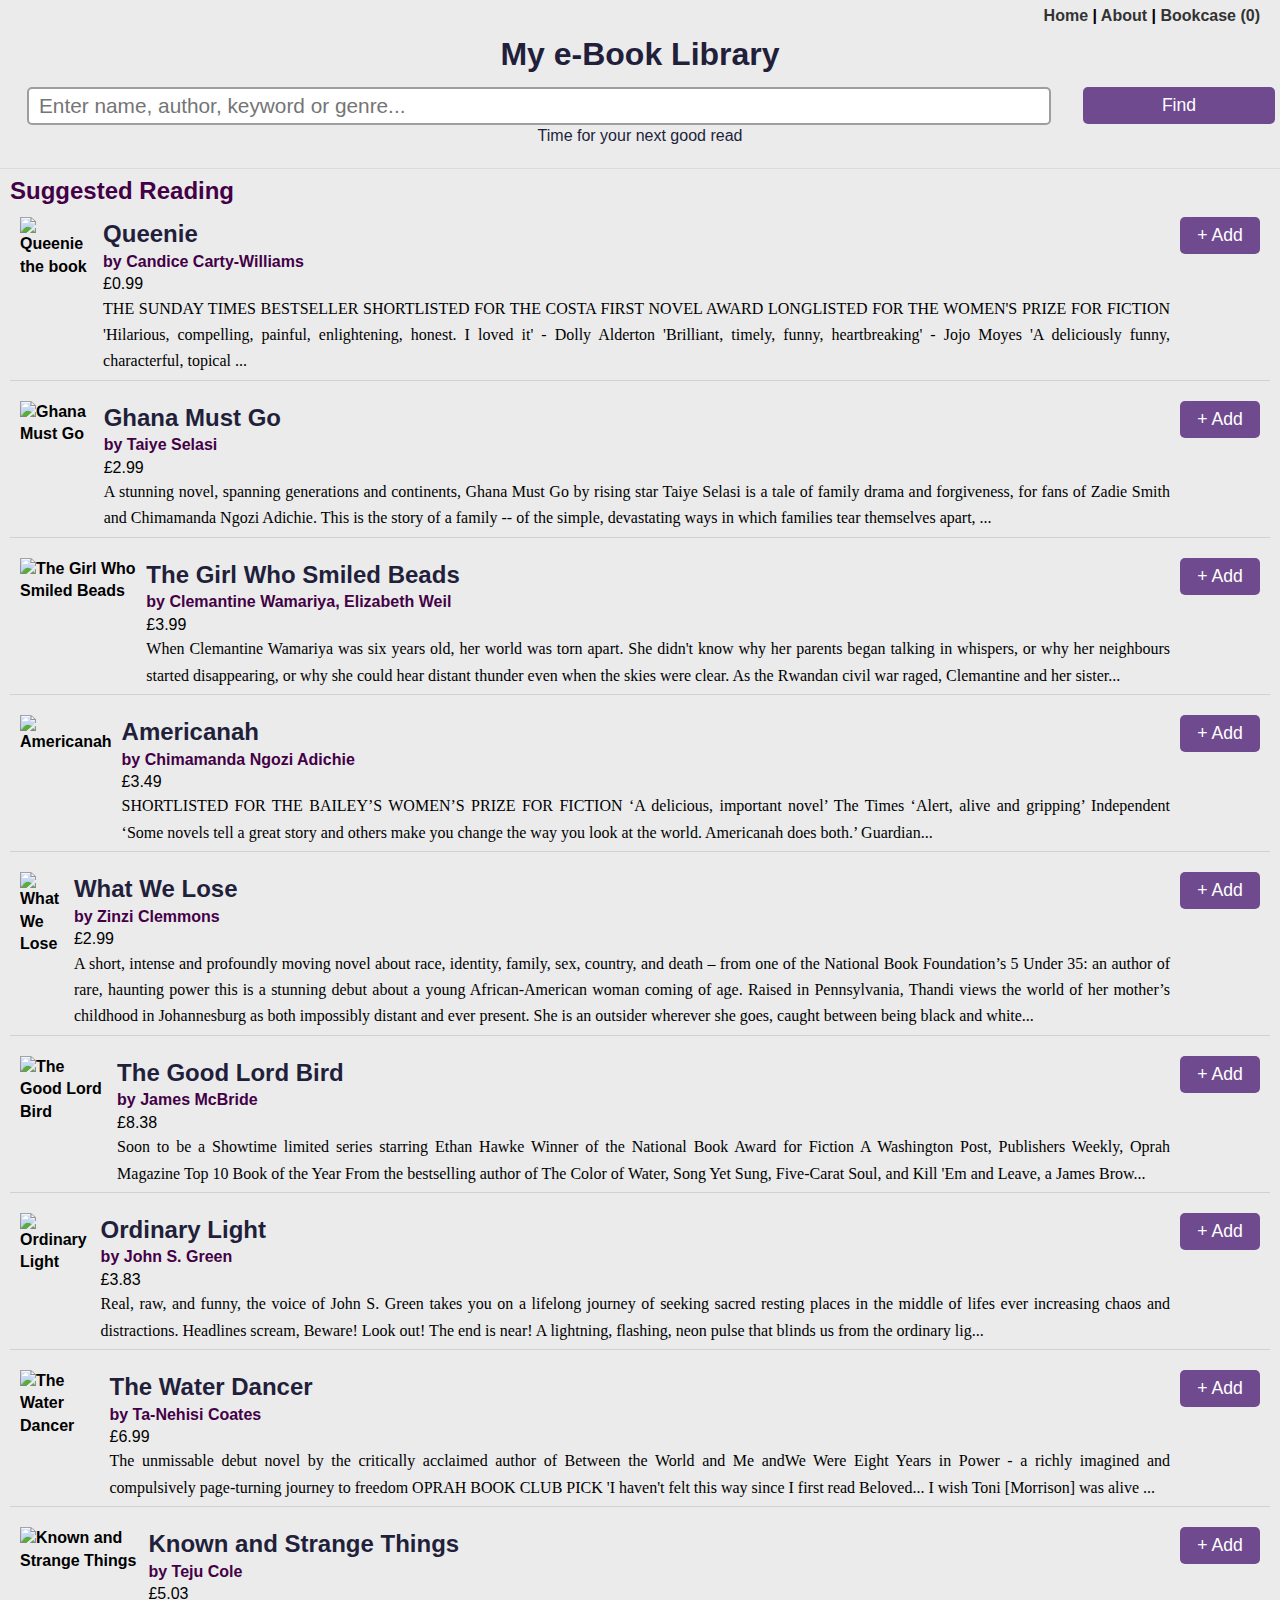
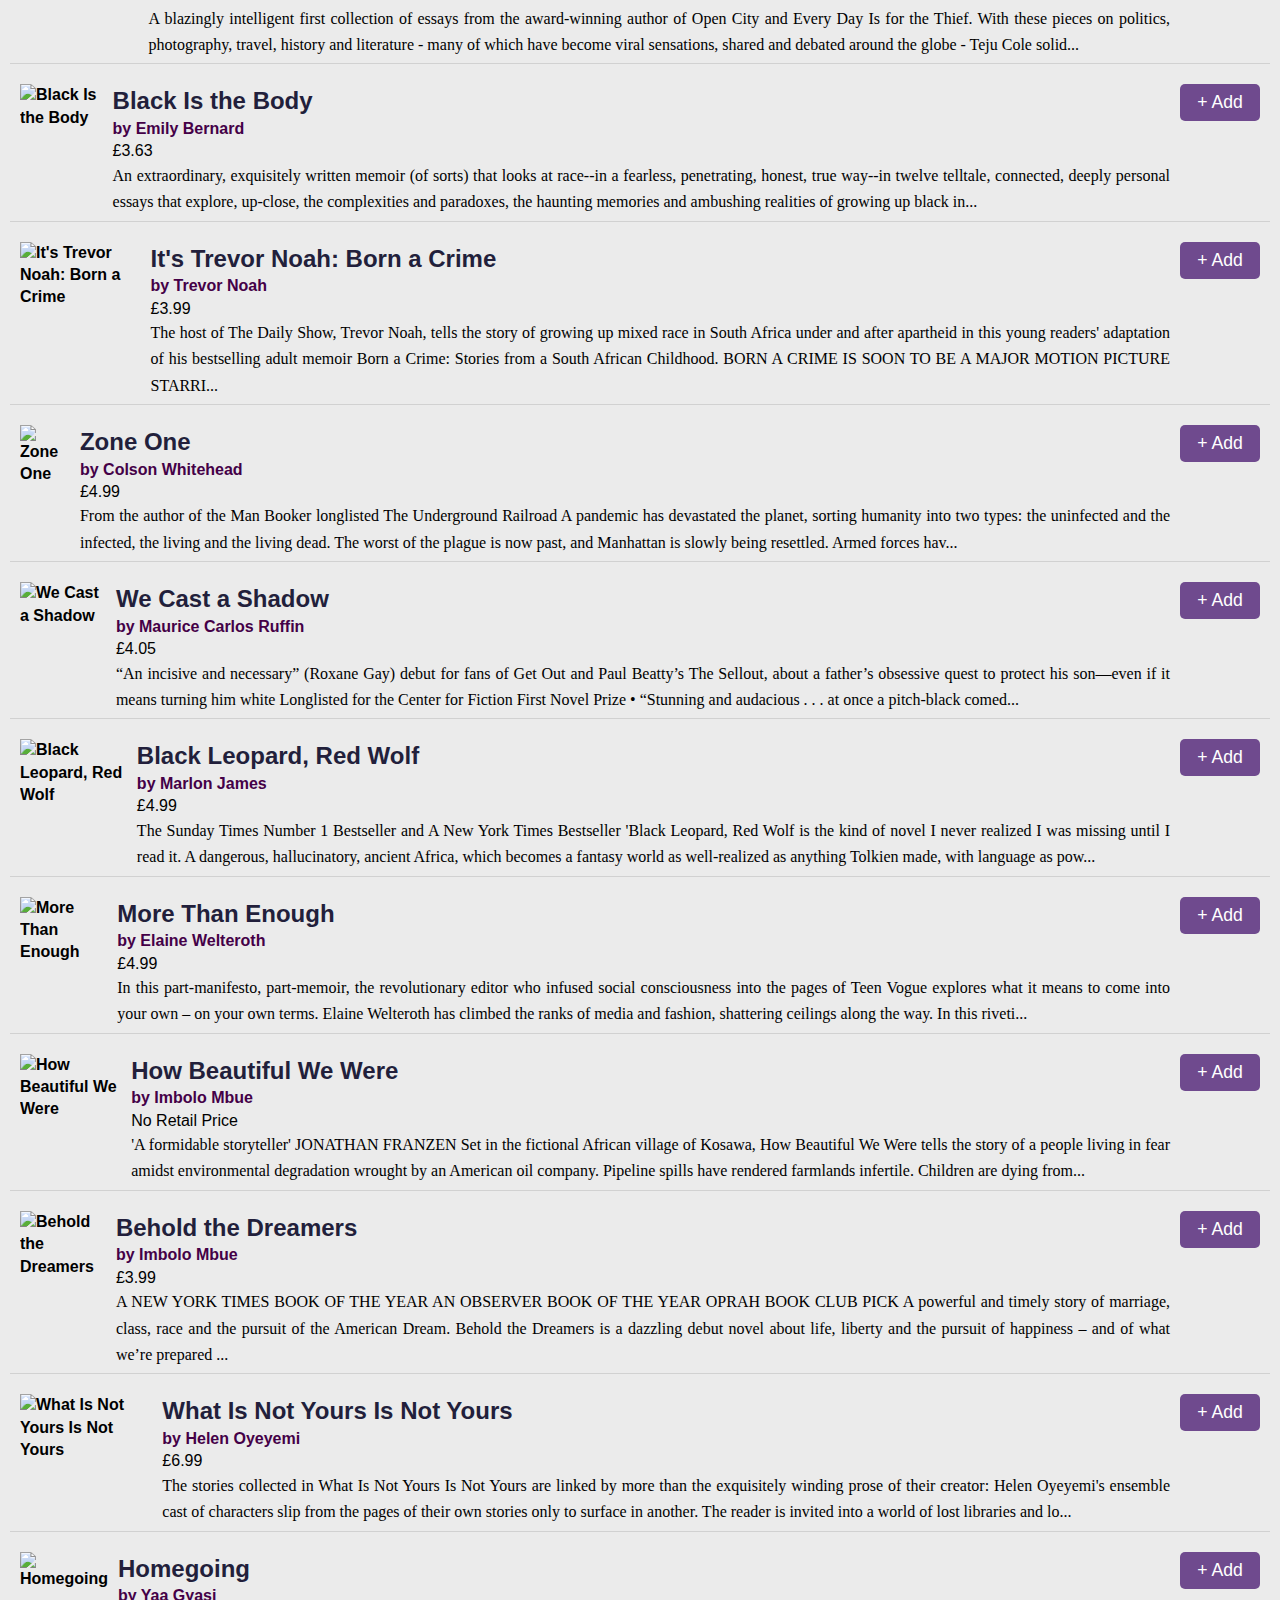
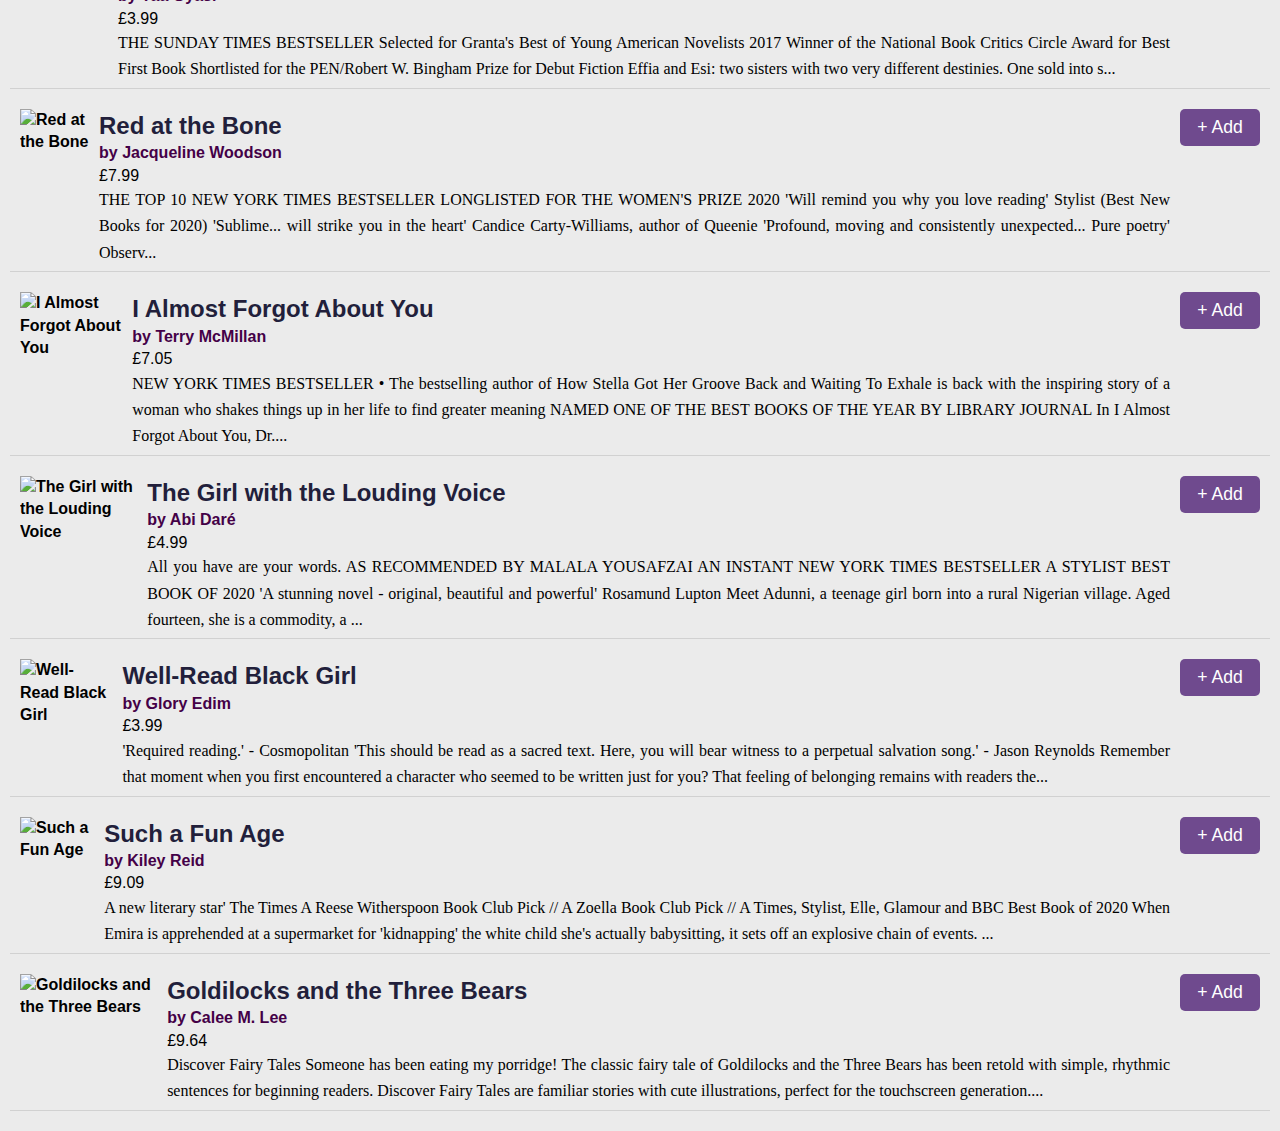
==== index.html @ ba3871fd "bookshop site project" ====
<!DOCTYPE html>
<html lang="en">

<head>
    <meta charset="utf-8">
    <link href="favicon.png" rel="icon">
    <link rel="stylesheet" href="style.css">
    <meta name="viewport" content="width=device-width, initial-scale=1">
    <meta name="theme-color" content="#221f3b">
    <meta name="description" content="My e-Book Library">
    <title>My Library 0 Read</title>
</head>

<body>
    <main id="root">
    <section class="container">
            <header class="header">
                <nav class="breadcrumb">
                    <a href="/">Home</a> |
                    <a href="/about">About</a> |
                    <a class="bookLink" href="/bookcase">Bookcase (0)</a>
                </nav>
                <h1>My e-Book Library</h1>
            </header>

            <header class="searchBar">
                <form>
                    <input type="text" placeholder="Enter name, author, keyword or genre..." name="search" value="">
                    <input type="submit" value="Find">
                    <br>
                    <label>Time for your next good read</label>
                </form>
            </header>

            <section class="list">
                <div>
                    <h2>Suggested Reading</h2>
                    <div class="book"><img
                            src="http://books.google.com/books/content?id=NhBmDwAAQBAJ&amp;printsec=frontcover&amp;img=1&amp;zoom=1&amp;edge=curl&amp;source=gbs_api"
                            alt="Queenie the book">
                        <article>
                            <h2 title="Queenie">Queenie</h2>
                            <p class="author">by Candice Carty-Williams</p>
                            <p class="price">£0.99</p>
                            <summary class="description">THE SUNDAY TIMES BESTSELLER SHORTLISTED FOR THE COSTA FIRST NOVEL
                                AWARD LONGLISTED FOR THE WOMEN'S PRIZE FOR FICTION 'Hilarious, compelling, painful,
                                enlightening, honest. I loved it' - Dolly Alderton 'Brilliant, timely, funny,
                                heartbreaking' - Jojo Moyes 'A deliciously funny, characterful, topical ...
                            </summary>
                        </article>
                        <div>
                          <button class="addbtn">+ Add</button>
                        </div>
                    </div>

                    <div class="book"><img
                            src="http://books.google.com/books/content?id=9j4JGEkCA5cC&amp;printsec=frontcover&amp;img=1&amp;zoom=1&amp;edge=curl&amp;source=gbs_api"
                            alt="Ghana Must Go">
                        <div>
                            <h2 title="Ghana Must Go">Ghana Must Go</h2>
                            <p class="author">by Taiye Selasi</p>
                            <p class="price">£2.99</p>
                            <summary class="description">A stunning novel, spanning generations and continents, Ghana Must Go
                                by rising star Taiye Selasi is a tale of family drama and forgiveness, for fans of Zadie
                                Smith and Chimamanda Ngozi Adichie. This is the story of a family -- of the simple,
                                devastating ways in which families tear themselves apart, ...</summary>
                        </div>
                        <div><button class="addbtn">+ Add</button></div>
                    </div>
                    <div class="book"><img
                            src="http://books.google.com/books/content?id=djc_DwAAQBAJ&amp;printsec=frontcover&amp;img=1&amp;zoom=1&amp;edge=curl&amp;source=gbs_api"
                            alt="The Girl Who Smiled Beads">
                        <div>
                            <h2 title="The Girl Who Smiled Beads">The Girl Who Smiled Beads</h2>
                            <p class="author">by Clemantine Wamariya, Elizabeth Weil</p>
                            <p class="price">£3.99</p>
                            <summary class="description">When Clemantine Wamariya was six years old, her world was torn apart.
                                She didn't know why her parents began talking in whispers, or why her neighbours started
                                disappearing, or why she could hear distant thunder even when the skies were clear. As
                                the Rwandan civil war raged, Clemantine and her sister...</summary>
                        </div>
                        <div><button class="addbtn">+ Add</button></div>
                    </div>
                    <div class="book"><img
                            src="http://books.google.com/books/content?id=QXHwNEB2CkYC&amp;printsec=frontcover&amp;img=1&amp;zoom=1&amp;edge=curl&amp;source=gbs_api"
                            alt="Americanah">
                        <div>
                            <h2 title="Americanah">Americanah</h2>
                            <p class="author">by Chimamanda Ngozi Adichie</p>
                            <p class="price">£3.49</p>
                            <summary class="description">SHORTLISTED FOR THE BAILEY’S WOMEN’S PRIZE FOR FICTION ‘A delicious,
                                important novel’ The Times ‘Alert, alive and gripping’ Independent ‘Some novels tell a
                                great story and others make you change the way you look at the world. Americanah does
                                both.’ Guardian...</summary>
                        </div>
                        <div><button class="addbtn">+ Add</button></div>
                    </div>
                    <div class="book"><img
                            src="http://books.google.com/books/content?id=NWrpDQAAQBAJ&amp;printsec=frontcover&amp;img=1&amp;zoom=1&amp;edge=curl&amp;source=gbs_api"
                            alt="What We Lose">
                        <div>
                            <h2 title="What We Lose">What We Lose</h2>
                            <p class="author">by Zinzi Clemmons</p>
                            <p class="price">£2.99</p>
                            <summary class="description">A short, intense and profoundly moving novel about race,
                                identity, family, sex, country, and death – from one of the National Book Foundation’s 5 Under 35: an author of 
                                rare, haunting power this is a stunning debut about a young African-American woman coming of age. Raised in 
                                Pennsylvania, Thandi views the world of her mother’s childhood in Johannesburg as both impossibly distant 
                                and ever present. She is an outsider wherever she goes, caught between being black and white...</summary>
                        </div>
                        <div><button class="addbtn">+ Add</button></div>
                    </div>
                    <div class="book"><img
                            src="http://books.google.com/books/content?id=BnudfIm9NMUC&amp;printsec=frontcover&amp;img=1&amp;zoom=1&amp;edge=curl&amp;source=gbs_api"
                            alt="The Good Lord Bird">
                        <div>
                            <h2 title="The Good Lord Bird">The Good Lord Bird</h2>
                            <p class="author">by James McBride</p>
                            <p class="price">£8.38</p>
                            <summary class="description">Soon to be a Showtime limited series starring Ethan Hawke Winner of
                                the National Book Award for Fiction A Washington Post, Publishers Weekly, Oprah Magazine
                                Top 10 Book of the Year From the bestselling author of The Color of Water, Song Yet
                                Sung, Five-Carat Soul, and Kill 'Em and Leave, a James Brow...</summary>
                        </div>
                        <div><button class="addbtn">+ Add</button></div>
                    </div>
                    <div class="book"><img
                            src="http://books.google.com/books/content?id=xeHGDgAAQBAJ&amp;printsec=frontcover&amp;img=1&amp;zoom=1&amp;edge=curl&amp;source=gbs_api"
                            alt="Ordinary Light">
                        <div>
                            <h2 title="Ordinary Light">Ordinary Light</h2>
                            <p class="author">by John S. Green</p>
                            <p class="price">£3.83</p>
                            <summary class="description">Real, raw, and funny, the voice of John S. Green takes you on a
                                lifelong journey of seeking sacred resting places in the middle of lifes ever increasing
                                chaos and distractions. Headlines scream, Beware! Look out! The end is near! A
                                lightning, flashing, neon pulse that blinds us from the ordinary lig...</summary>
                        </div>
                        <div><button class="addbtn">+ Add</button></div>
                    </div>
                    <div class="book"><img
                            src="http://books.google.com/books/content?id=f2KMDwAAQBAJ&amp;printsec=frontcover&amp;img=1&amp;zoom=1&amp;edge=curl&amp;source=gbs_api"
                            alt="The Water Dancer">
                        <div>
                            <h2 title="The Water Dancer">The Water Dancer</h2>
                            <p class="author">by Ta-Nehisi Coates</p>
                            <p class="price">£6.99</p>
                            <summary class="description">The unmissable debut novel by the critically acclaimed author of
                                Between the World and Me andWe Were Eight Years in Power - a richly imagined and
                                compulsively page-turning journey to freedom OPRAH BOOK CLUB PICK 'I haven't felt this
                                way since I first read Beloved... I wish Toni [Morrison] was alive ...</summary>
                        </div>
                        <div><button class="addbtn">+ Add</button></div>
                    </div>
                    <div class="book"><img
                            src="http://books.google.com/books/content?id=tiSPDAAAQBAJ&amp;printsec=frontcover&amp;img=1&amp;zoom=1&amp;edge=curl&amp;source=gbs_api"
                            alt="Known and Strange Things">
                        <div>
                            <h2 title="Known and Strange Things">Known and Strange Things</h2>
                            <p class="author">by Teju Cole</p>
                            <p class="price">£5.03</p>
                            <summary class="description">A blazingly intelligent first collection of essays from the
                                award-winning author of Open City and Every Day Is for the Thief. With these pieces on
                                politics, photography, travel, history and literature - many of which have become viral
                                sensations, shared and debated around the globe - Teju Cole solid...</summary>
                        </div>
                        <div><button class="addbtn">+ Add</button></div>
                    </div>
                    <div class="book"><img
                            src="http://books.google.com/books/content?id=OqJaDwAAQBAJ&amp;printsec=frontcover&amp;img=1&amp;zoom=1&amp;edge=curl&amp;source=gbs_api"
                            alt="Black Is the Body">
                        <div>
                            <h2 title="Black Is the Body">Black Is the Body</h2>
                            <p class="author">by Emily Bernard</p>
                            <p class="price">£3.63</p>
                            <summary class="description">An extraordinary, exquisitely written memoir (of sorts) that looks at
                                race--in a fearless, penetrating, honest, true way--in twelve telltale, connected,
                                deeply personal essays that explore, up-close, the complexities and paradoxes, the
                                haunting memories and ambushing realities of growing up black in...</summary>
                        </div>
                        <div><button class="addbtn">+ Add</button></div>
                    </div>
                    <div class="book"><img
                            src="http://books.google.com/books/content?id=Kv16DwAAQBAJ&amp;printsec=frontcover&amp;img=1&amp;zoom=1&amp;edge=curl&amp;source=gbs_api"
                            alt="It's Trevor Noah: Born a Crime">
                        <div>
                            <h2 title="It's Trevor Noah: Born a Crime">It's Trevor Noah: Born a Crime</h2>
                            <p class="author">by Trevor Noah</p>
                            <p class="price">£3.99</p>
                            <summary class="description">The host of The Daily Show, Trevor Noah, tells the story of growing
                                up mixed race in South Africa under and after apartheid in this young readers'
                                adaptation of his bestselling adult memoir Born a Crime: Stories from a South African
                                Childhood. BORN A CRIME IS SOON TO BE A MAJOR MOTION PICTURE STARRI...</summary>
                        </div>
                        <div><button class="addbtn">+ Add</button></div>
                    </div>
                    <div class="book"><img
                            src="http://books.google.com/books/content?id=udzdZ7oHIdgC&amp;printsec=frontcover&amp;img=1&amp;zoom=1&amp;edge=curl&amp;source=gbs_api"
                            alt="Zone One">
                        <div>
                            <h2 title="Zone One">Zone One</h2>
                            <p class="author">by Colson Whitehead</p>
                            <p class="price">£4.99</p>
                            <summary class="description">From the author of the Man Booker longlisted The Underground Railroad
                                A pandemic has devastated the planet, sorting humanity into two types: the uninfected
                                and the infected, the living and the living dead. The worst of the plague is now past,
                                and Manhattan is slowly being resettled. Armed forces hav...</summary>
                        </div>
                        <div><button class="addbtn">+ Add</button></div>
                    </div>
                    <div class="book"><img
                            src="http://books.google.com/books/content?id=CZJbDwAAQBAJ&amp;printsec=frontcover&amp;img=1&amp;zoom=1&amp;edge=curl&amp;source=gbs_api"
                            alt="We Cast a Shadow">
                        <div>
                            <h2 title="We Cast a Shadow">We Cast a Shadow</h2>
                            <p class="author">by Maurice Carlos Ruffin</p>
                            <p class="price">£4.05</p>
                            <summary class="description">“An incisive and necessary” (Roxane Gay) debut for fans of Get Out
                                and Paul Beatty’s The Sellout, about a father’s obsessive quest to protect his son—even
                                if it means turning him white Longlisted for the Center for Fiction First Novel Prize •
                                “Stunning and audacious . . . at once a pitch-black comed...</summary>
                        </div>
                        <div><button class="addbtn">+ Add</button></div>
                    </div>
                    <div class="book"><img
                            src="http://books.google.com/books/content?id=ExJdDwAAQBAJ&amp;printsec=frontcover&amp;img=1&amp;zoom=1&amp;edge=curl&amp;source=gbs_api"
                            alt="Black Leopard, Red Wolf">
                        <div>
                            <h2 title="Black Leopard, Red Wolf">Black Leopard, Red Wolf</h2>
                            <p class="author">by Marlon James</p>
                            <p class="price">£4.99</p>
                            <summary class="description">The Sunday Times Number 1 Bestseller and A New York Times Bestseller
                                'Black Leopard, Red Wolf is the kind of novel I never realized I was missing until I
                                read it. A dangerous, hallucinatory, ancient Africa, which becomes a fantasy world as
                                well-realized as anything Tolkien made, with language as pow...</summary>
                        </div>
                        <div><button class="addbtn">+ Add</button></div>
                    </div>
                    <div class="book"><img
                            src="http://books.google.com/books/content?id=vE6MDwAAQBAJ&amp;printsec=frontcover&amp;img=1&amp;zoom=1&amp;edge=curl&amp;source=gbs_api"
                            alt="More Than Enough">
                        <div>
                            <h2 title="More Than Enough">More Than Enough</h2>
                            <p class="author">by Elaine Welteroth</p>
                            <p class="price">£4.99</p>
                            <summary class="description">In this part-manifesto, part-memoir, the revolutionary editor who
                                infused social consciousness into the pages of Teen Vogue explores what it means to come
                                into your own – on your own terms. Elaine Welteroth has climbed the ranks of media and
                                fashion, shattering ceilings along the way. In this riveti...</summary>
                        </div>
                        <div><button class="addbtn">+ Add</button></div>
                    </div>
                    <div class="book"><img
                            src="http://books.google.com/books/content?id=GNjBDwAAQBAJ&amp;printsec=frontcover&amp;img=1&amp;zoom=1&amp;source=gbs_api"
                            alt="How Beautiful We Were">
                        <div>
                            <h2 title="How Beautiful We Were">How Beautiful We Were</h2>
                            <p class="author">by Imbolo Mbue</p>
                            <p class="price">No Retail Price</p>
                            <summary class="description">'A formidable storyteller' JONATHAN FRANZEN Set in the fictional
                                African village of Kosawa, How Beautiful We Were tells the story of a people living in
                                fear amidst environmental degradation wrought by an American oil company. Pipeline
                                spills have rendered farmlands infertile. Children are dying from...</summary>
                        </div>
                        <div><button class="addbtn">+ Add</button></div>
                    </div>
                    <div class="book"><img
                            src="http://books.google.com/books/content?id=R16QCgAAQBAJ&amp;printsec=frontcover&amp;img=1&amp;zoom=1&amp;edge=curl&amp;source=gbs_api"
                            alt="Behold the Dreamers">
                        <div>
                            <h2 title="Behold the Dreamers">Behold the Dreamers</h2>
                            <p class="author">by Imbolo Mbue</p>
                            <p class="price">£3.99</p>
                            <summary class="description">A NEW YORK TIMES BOOK OF THE YEAR AN OBSERVER BOOK OF THE YEAR OPRAH
                                BOOK CLUB PICK A powerful and timely story of marriage, class, race and the pursuit of
                                the American Dream. Behold the Dreamers is a dazzling debut novel about life, liberty
                                and the pursuit of happiness – and of what we’re prepared ...</summary>
                        </div>
                        <div><button class="addbtn">+ Add</button></div>
                    </div>
                    <div class="book"><img
                            src="http://books.google.com/books/content?id=ELG6CgAAQBAJ&amp;printsec=frontcover&amp;img=1&amp;zoom=1&amp;edge=curl&amp;source=gbs_api"
                            alt="What Is Not Yours Is Not Yours">
                        <div>
                            <h2 title="What Is Not Yours Is Not Yours">What Is Not Yours Is Not Yours</h2>
                            <p class="author">by Helen Oyeyemi</p>
                            <p class="price">£6.99</p>
                            <summary class="description">The stories collected in What Is Not Yours Is Not Yours are linked by
                                more than the exquisitely winding prose of their creator: Helen Oyeyemi's ensemble cast
                                of characters slip from the pages of their own stories only to surface in another. The
                                reader is invited into a world of lost libraries and lo...</summary>
                        </div>
                        <div><button class="addbtn">+ Add</button></div>
                    </div>
                    <div class="book"><img
                            src="http://books.google.com/books/content?id=L7c4CwAAQBAJ&amp;printsec=frontcover&amp;img=1&amp;zoom=1&amp;edge=curl&amp;source=gbs_api"
                            alt="Homegoing">
                        <div>
                            <h2 title="Homegoing">Homegoing</h2>
                            <p class="author">by Yaa Gyasi</p>
                            <p class="price">£3.99</p>
                            <summary class="description">THE SUNDAY TIMES BESTSELLER Selected for Granta's Best of Young
                                American Novelists 2017 Winner of the National Book Critics Circle Award for Best First
                                Book Shortlisted for the PEN/Robert W. Bingham Prize for Debut Fiction Effia and Esi:
                                two sisters with two very different destinies. One sold into s...</summary>
                        </div>
                        <div><button class="addbtn">+ Add</button></div>
                    </div>
                    <div class="book"><img
                            src="http://books.google.com/books/content?id=GLisDwAAQBAJ&amp;printsec=frontcover&amp;img=1&amp;zoom=1&amp;edge=curl&amp;source=gbs_api"
                            alt="Red at the Bone">
                        <div>
                            <h2 title="Red at the Bone">Red at the Bone</h2>
                            <p class="author">by Jacqueline Woodson</p>
                            <p class="price">£7.99</p>
                            <summary class="description">THE TOP 10 NEW YORK TIMES BESTSELLER LONGLISTED FOR THE WOMEN'S PRIZE
                                2020 'Will remind you why you love reading' Stylist (Best New Books for 2020)
                                'Sublime... will strike you in the heart' Candice Carty-Williams, author of Queenie
                                'Profound, moving and consistently unexpected... Pure poetry' Observ...</summary>
                        </div>
                        <div><button class="addbtn">+ Add</button></div>
                    </div>
                    <div class="book"><img
                            src="http://books.google.com/books/content?id=O9yKCgAAQBAJ&amp;printsec=frontcover&amp;img=1&amp;zoom=1&amp;edge=curl&amp;source=gbs_api"
                            alt="I Almost Forgot About You">
                        <div>
                            <h2 title="I Almost Forgot About You">I Almost Forgot About You</h2>
                            <p class="author">by Terry McMillan</p>
                            <p class="price">£7.05</p>
                            <summary class="description">NEW YORK TIMES BESTSELLER • The bestselling author of How Stella Got
                                Her Groove Back and Waiting To Exhale is back with the inspiring story of a woman who
                                shakes things up in her life to find greater meaning NAMED ONE OF THE BEST BOOKS OF THE
                                YEAR BY LIBRARY JOURNAL In I Almost Forgot About You, Dr....</summary>
                        </div>
                        <div><button class="addbtn">+ Add</button></div>
                    </div>
                    <div class="book"><img
                            src="http://books.google.com/books/content?id=jXqaDwAAQBAJ&amp;printsec=frontcover&amp;img=1&amp;zoom=5&amp;edge=curl&amp;source=gbs_api"
                            alt="The Girl with the Louding Voice">
                        <div>
                            <h2 title="The Girl with the Louding Voice">The Girl with the Louding Voice</h2>
                            <p class="author">by Abi Daré</p>
                            <p class="price">£4.99</p>
                            <summary class="description">All you have are your words. AS RECOMMENDED BY MALALA YOUSAFZAI AN
                                INSTANT NEW YORK TIMES BESTSELLER A STYLIST BEST BOOK OF 2020 'A stunning novel -
                                original, beautiful and powerful' Rosamund Lupton Meet Adunni, a teenage girl born into
                                a rural Nigerian village. Aged fourteen, she is a commodity, a ...</summary>
                        </div>
                        <div><button class="addbtn">+ Add</button></div>
                    </div>
                    <div class="book"><img
                            src="http://books.google.com/books/content?id=eD90DwAAQBAJ&amp;printsec=frontcover&amp;img=1&amp;zoom=5&amp;edge=curl&amp;source=gbs_api"
                            alt="Well-Read Black Girl">
                        <div>
                            <h2 title="Well-Read Black Girl">Well-Read Black Girl</h2>
                            <p class="author">by Glory Edim</p>
                            <p class="price">£3.99</p>
                            <summary class="description">'Required reading.' - Cosmopolitan 'This should be read as a sacred
                                text. Here, you will bear witness to a perpetual salvation song.' - Jason Reynolds
                                Remember that moment when you first encountered a character who seemed to be written
                                just for you? That feeling of belonging remains with readers the...</summary>
                        </div>
                        <div><button class="addbtn">+ Add</button></div>
                    </div>
                    <div class="book"><img
                            src="http://books.google.com/books/content?id=fjadDwAAQBAJ&amp;printsec=frontcover&amp;img=1&amp;zoom=5&amp;edge=curl&amp;source=gbs_api"
                            alt="Such a Fun Age">
                        <div>
                            <h2 title="Such a Fun Age">Such a Fun Age</h2>
                            <p class="author">by Kiley Reid</p>
                            <p class="price">£9.09</p>
                            <summary class="description">A new literary star' The Times A Reese Witherspoon Book Club Pick //
                                A Zoella Book Club Pick // A Times, Stylist, Elle, Glamour and BBC Best Book of 2020
                                When Emira is apprehended at a supermarket for 'kidnapping' the white child she's
                                actually babysitting, it sets off an explosive chain of events. ...</summary>
                        </div>
                        <div><button class="addbtn">+ Add</button></div>
                    </div>
                    <div class="book"><img
                            src="http://books.google.com/books/content?id=CrGwCt3e0LMC&amp;printsec=frontcover&amp;img=1&amp;zoom=1&amp;edge=curl&amp;source=gbs_api"
                            alt="Goldilocks and the Three Bears">
                        <div>
                            <h2 title="Goldilocks and the Three Bears">Goldilocks and the Three Bears</h2>
                            <p class="author">by Calee M. Lee</p>
                            <p class="price">£9.64</p>
                            <summary class="description">Discover Fairy Tales Someone has been eating my porridge! The classic
                                fairy tale of Goldilocks and the Three Bears has been retold with simple, rhythmic
                                sentences for beginning readers. Discover Fairy Tales are familiar stories with cute
                                illustrations, perfect for the touchscreen generation....</summary>
                        </div>
                        <div><button class="addbtn">+ Add</button></div>
                    </div>
                </div>
            </section>
        </section>
    </main>
</body>

</html>
---- style.css ----
/* Extra small devices (phones, 600px and down) */
 @media only screen and (max-width: 600px) {}

 /* Small devices (portrait tablets and large phones, 600px and up) */
 @media only screen and (min-width: 600px) {}

 /* Medium devices (landscape tablets, 768px and up) */
 @media only screen and (min-width: 768px) {}

 /* Large devices (laptops/desktops, 992px and up) */
 @media only screen and (min-width: 992px) {
     .container {
         width: 50%;
         margin: 0 auto;
     }
 }

 /* Extra large devices (large laptops and desktops, 1200px and up) */
 @media only screen and (min-width: 1200px) {}


* {
     box-sizing: border-box;
     margin: 0;
     padding: 0;
 }

 body {
     background-color: #ebebeb;
     font-family:'Lato','Helvetica','Arial', sans-serif;
     font-weight: 700;
     line-height: 1.4;

 }

 a {
     color: #333;
     text-decoration: none;
     text-decoration: none;
 }

 .container {
     width: 100%;
 }

 .header h1 {
    text-align: center;
    color: #221f3b;
    padding-bottom: 10px;
 }

 .header .breadcrumb {
     text-align: end;
     padding: 5px 10px;
     margin-right: 10px;
 }

 
 .book {
     margin-top: 5px;
     margin-bottom: 15px;
     border-bottom: 1px solid rgb(209, 209, 209);
     display: flex;
 }

 .book,
 .page,
 .list {
     padding: 5px 10px;
     max-width: 100%;
 }

 .book div {
     padding-left: 10px;
 }


 .book article {
     padding-left: 10px;
 }
 .list h2 {
     font-family: 'Lato','Helvetica','Arial', sans-serif;
     color: #440047;
 }

 .book h2 {
     font-family: 'Lato','Helvetica','Arial', sans-serif;
     color: #221f3b;
 }

 .book .author {
     color: #440047;
     font-weight: bold;
 }

 .book .price {
     font-size: 1;
     font-weight: 400;
     font-family: -apple-system, BlinkMacSystemFont, 'Segoe UI', Roboto, Oxygen, Ubuntu, Cantarell, 'Open Sans', 'Helvetica Neue', sans-serif;
 }

 .book .description {
     font-family: 'Georgia', serif;
     font-weight: 400;
     line-height: 1.65;
     text-align: justify;

 }

 .book .addbtn,
 .searchBar input[type=submit] {
     padding: 8px 10px;
     border: 0px;
     border-radius: 5px;
     min-width: 80px;
     color: #fff;
     float: right;
     font-size: 1.1em;
 }



 .book .addbtn {
     background-color: #6f4a8e;
     float: right;
     position: relative;
     transition-duration: 0.4s;
     
 }

.book .addbtn:hover {
    background-color: thistle;
}

 .book .removebtn {
     padding: 10px 15px;
     border: 0px;
     border-radius: 20px;
     color: #fff;
     float: right;
     font-size: 1.1em;
     background-color: #bd1515;
     font-weight: bold;
     font-size: 1.2em;
 }

 .searchBar {
     text-align: center;
 }

 .searchBar label {
     font: 'Lato','Helvetica','Arial', sans-serif;
     font-weight: 400;
     color:  #221f3b;
 }

 .searchBar form {
     width: 100%;
     padding-bottom: 20px;
     border-bottom: 1px solid #dbdbdb;
 }

 .searchBar input[type=text] {
     border-radius: 5px;
     padding: 5px 10px;
     color:  #221f3b;
     font-size: 1.3em;
     border: 2px solid #9e9e9e;
     width: 80%;
     margin-right: 5px;
 }

 .searchBar input[type=submit] {
     background-color: #6f4a8e;
     width: 15%;
     margin-right: 5px;
     transition-duration: 0.4s;
 }

 .searchBar input[type=submit]:hover {
     background-color: thistle;

 }
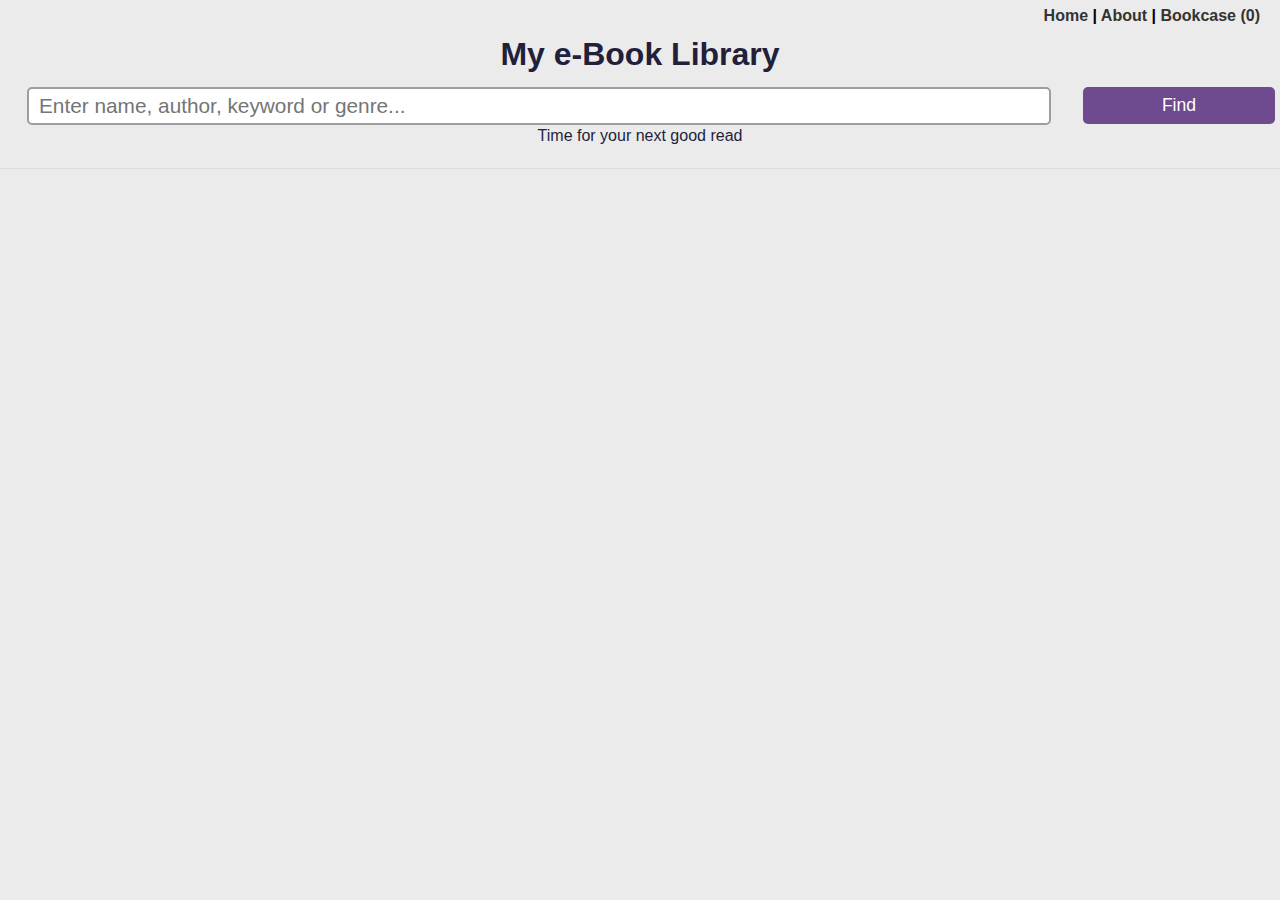
==== commit f7334a51: "js array homework" ====
--- a/index.html
+++ b/index.html
@@ -1,399 +1,44 @@
 <!DOCTYPE html>
 <html lang="en">
+  <head>
+    <meta charset="utf-8" />
+    <link href="favicon.png" rel="icon" />
+    <link rel="stylesheet" href="style.css" />
+    <meta name="viewport" content="width=device-width, initial-scale=1" />
+    <meta name="theme-color" content="#221f3b" />
+    <meta name="description" content="My e-Book Library" />
+    <title>My Library 0 Read</title>
+  </head>
 
-<head>
-    <meta charset="utf-8">
-    <link href="favicon.png" rel="icon">
-    <link rel="stylesheet" href="style.css">
-    <meta name="viewport" content="width=device-width, initial-scale=1">
-    <meta name="theme-color" content="#221f3b">
-    <meta name="description" content="My e-Book Library">
-    <title>My Library 0 Read</title>
-</head>
+  <body>
+    <main id="root">
+      <section class="container">
+        <header class="header">
+          <nav class="breadcrumb">
+            <a href="/">Home</a> | <a href="/about">About</a> |
+            <a class="bookLink" href="/bookcase">Bookcase (0)</a>
+          </nav>
+          <h1>My e-Book Library</h1>
+        </header>
 
-<body>
-    <main id="root">
-    <section class="container">
-            <header class="header">
-                <nav class="breadcrumb">
-                    <a href="/">Home</a> |
-                    <a href="/about">About</a> |
-                    <a class="bookLink" href="/bookcase">Bookcase (0)</a>
-                </nav>
-                <h1>My e-Book Library</h1>
-            </header>
-
-            <header class="searchBar">
-                <form>
-                    <input type="text" placeholder="Enter name, author, keyword or genre..." name="search" value="">
-                    <input type="submit" value="Find">
-                    <br>
-                    <label>Time for your next good read</label>
-                </form>
-            </header>
-
-            <section class="list">
-                <div>
-                    <h2>Suggested Reading</h2>
-                    <div class="book"><img
-                            src="http://books.google.com/books/content?id=NhBmDwAAQBAJ&amp;printsec=frontcover&amp;img=1&amp;zoom=1&amp;edge=curl&amp;source=gbs_api"
-                            alt="Queenie the book">
-                        <article>
-                            <h2 title="Queenie">Queenie</h2>
-                            <p class="author">by Candice Carty-Williams</p>
-                            <p class="price">£0.99</p>
-                            <summary class="description">THE SUNDAY TIMES BESTSELLER SHORTLISTED FOR THE COSTA FIRST NOVEL
-                                AWARD LONGLISTED FOR THE WOMEN'S PRIZE FOR FICTION 'Hilarious, compelling, painful,
-                                enlightening, honest. I loved it' - Dolly Alderton 'Brilliant, timely, funny,
-                                heartbreaking' - Jojo Moyes 'A deliciously funny, characterful, topical ...
-                            </summary>
-                        </article>
-                        <div>
-                          <button class="addbtn">+ Add</button>
-                        </div>
-                    </div>
-
-                    <div class="book"><img
-                            src="http://books.google.com/books/content?id=9j4JGEkCA5cC&amp;printsec=frontcover&amp;img=1&amp;zoom=1&amp;edge=curl&amp;source=gbs_api"
-                            alt="Ghana Must Go">
-                        <div>
-                            <h2 title="Ghana Must Go">Ghana Must Go</h2>
-                            <p class="author">by Taiye Selasi</p>
-                            <p class="price">£2.99</p>
-                            <summary class="description">A stunning novel, spanning generations and continents, Ghana Must Go
-                                by rising star Taiye Selasi is a tale of family drama and forgiveness, for fans of Zadie
-                                Smith and Chimamanda Ngozi Adichie. This is the story of a family -- of the simple,
-                                devastating ways in which families tear themselves apart, ...</summary>
-                        </div>
-                        <div><button class="addbtn">+ Add</button></div>
-                    </div>
-                    <div class="book"><img
-                            src="http://books.google.com/books/content?id=djc_DwAAQBAJ&amp;printsec=frontcover&amp;img=1&amp;zoom=1&amp;edge=curl&amp;source=gbs_api"
-                            alt="The Girl Who Smiled Beads">
-                        <div>
-                            <h2 title="The Girl Who Smiled Beads">The Girl Who Smiled Beads</h2>
-                            <p class="author">by Clemantine Wamariya, Elizabeth Weil</p>
-                            <p class="price">£3.99</p>
-                            <summary class="description">When Clemantine Wamariya was six years old, her world was torn apart.
-                                She didn't know why her parents began talking in whispers, or why her neighbours started
-                                disappearing, or why she could hear distant thunder even when the skies were clear. As
-                                the Rwandan civil war raged, Clemantine and her sister...</summary>
-                        </div>
-                        <div><button class="addbtn">+ Add</button></div>
-                    </div>
-                    <div class="book"><img
-                            src="http://books.google.com/books/content?id=QXHwNEB2CkYC&amp;printsec=frontcover&amp;img=1&amp;zoom=1&amp;edge=curl&amp;source=gbs_api"
-                            alt="Americanah">
-                        <div>
-                            <h2 title="Americanah">Americanah</h2>
-                            <p class="author">by Chimamanda Ngozi Adichie</p>
-                            <p class="price">£3.49</p>
-                            <summary class="description">SHORTLISTED FOR THE BAILEY’S WOMEN’S PRIZE FOR FICTION ‘A delicious,
-                                important novel’ The Times ‘Alert, alive and gripping’ Independent ‘Some novels tell a
-                                great story and others make you change the way you look at the world. Americanah does
-                                both.’ Guardian...</summary>
-                        </div>
-                        <div><button class="addbtn">+ Add</button></div>
-                    </div>
-                    <div class="book"><img
-                            src="http://books.google.com/books/content?id=NWrpDQAAQBAJ&amp;printsec=frontcover&amp;img=1&amp;zoom=1&amp;edge=curl&amp;source=gbs_api"
-                            alt="What We Lose">
-                        <div>
-                            <h2 title="What We Lose">What We Lose</h2>
-                            <p class="author">by Zinzi Clemmons</p>
-                            <p class="price">£2.99</p>
-                            <summary class="description">A short, intense and profoundly moving novel about race,
-                                identity, family, sex, country, and death – from one of the National Book Foundation’s 5 Under 35: an author of 
-                                rare, haunting power this is a stunning debut about a young African-American woman coming of age. Raised in 
-                                Pennsylvania, Thandi views the world of her mother’s childhood in Johannesburg as both impossibly distant 
-                                and ever present. She is an outsider wherever she goes, caught between being black and white...</summary>
-                        </div>
-                        <div><button class="addbtn">+ Add</button></div>
-                    </div>
-                    <div class="book"><img
-                            src="http://books.google.com/books/content?id=BnudfIm9NMUC&amp;printsec=frontcover&amp;img=1&amp;zoom=1&amp;edge=curl&amp;source=gbs_api"
-                            alt="The Good Lord Bird">
-                        <div>
-                            <h2 title="The Good Lord Bird">The Good Lord Bird</h2>
-                            <p class="author">by James McBride</p>
-                            <p class="price">£8.38</p>
-                            <summary class="description">Soon to be a Showtime limited series starring Ethan Hawke Winner of
-                                the National Book Award for Fiction A Washington Post, Publishers Weekly, Oprah Magazine
-                                Top 10 Book of the Year From the bestselling author of The Color of Water, Song Yet
-                                Sung, Five-Carat Soul, and Kill 'Em and Leave, a James Brow...</summary>
-                        </div>
-                        <div><button class="addbtn">+ Add</button></div>
-                    </div>
-                    <div class="book"><img
-                            src="http://books.google.com/books/content?id=xeHGDgAAQBAJ&amp;printsec=frontcover&amp;img=1&amp;zoom=1&amp;edge=curl&amp;source=gbs_api"
-                            alt="Ordinary Light">
-                        <div>
-                            <h2 title="Ordinary Light">Ordinary Light</h2>
-                            <p class="author">by John S. Green</p>
-                            <p class="price">£3.83</p>
-                            <summary class="description">Real, raw, and funny, the voice of John S. Green takes you on a
-                                lifelong journey of seeking sacred resting places in the middle of lifes ever increasing
-                                chaos and distractions. Headlines scream, Beware! Look out! The end is near! A
-                                lightning, flashing, neon pulse that blinds us from the ordinary lig...</summary>
-                        </div>
-                        <div><button class="addbtn">+ Add</button></div>
-                    </div>
-                    <div class="book"><img
-                            src="http://books.google.com/books/content?id=f2KMDwAAQBAJ&amp;printsec=frontcover&amp;img=1&amp;zoom=1&amp;edge=curl&amp;source=gbs_api"
-                            alt="The Water Dancer">
-                        <div>
-                            <h2 title="The Water Dancer">The Water Dancer</h2>
-                            <p class="author">by Ta-Nehisi Coates</p>
-                            <p class="price">£6.99</p>
-                            <summary class="description">The unmissable debut novel by the critically acclaimed author of
-                                Between the World and Me andWe Were Eight Years in Power - a richly imagined and
-                                compulsively page-turning journey to freedom OPRAH BOOK CLUB PICK 'I haven't felt this
-                                way since I first read Beloved... I wish Toni [Morrison] was alive ...</summary>
-                        </div>
-                        <div><button class="addbtn">+ Add</button></div>
-                    </div>
-                    <div class="book"><img
-                            src="http://books.google.com/books/content?id=tiSPDAAAQBAJ&amp;printsec=frontcover&amp;img=1&amp;zoom=1&amp;edge=curl&amp;source=gbs_api"
-                            alt="Known and Strange Things">
-                        <div>
-                            <h2 title="Known and Strange Things">Known and Strange Things</h2>
-                            <p class="author">by Teju Cole</p>
-                            <p class="price">£5.03</p>
-                            <summary class="description">A blazingly intelligent first collection of essays from the
-                                award-winning author of Open City and Every Day Is for the Thief. With these pieces on
-                                politics, photography, travel, history and literature - many of which have become viral
-                                sensations, shared and debated around the globe - Teju Cole solid...</summary>
-                        </div>
-                        <div><button class="addbtn">+ Add</button></div>
-                    </div>
-                    <div class="book"><img
-                            src="http://books.google.com/books/content?id=OqJaDwAAQBAJ&amp;printsec=frontcover&amp;img=1&amp;zoom=1&amp;edge=curl&amp;source=gbs_api"
-                            alt="Black Is the Body">
-                        <div>
-                            <h2 title="Black Is the Body">Black Is the Body</h2>
-                            <p class="author">by Emily Bernard</p>
-                            <p class="price">£3.63</p>
-                            <summary class="description">An extraordinary, exquisitely written memoir (of sorts) that looks at
-                                race--in a fearless, penetrating, honest, true way--in twelve telltale, connected,
-                                deeply personal essays that explore, up-close, the complexities and paradoxes, the
-                                haunting memories and ambushing realities of growing up black in...</summary>
-                        </div>
-                        <div><button class="addbtn">+ Add</button></div>
-                    </div>
-                    <div class="book"><img
-                            src="http://books.google.com/books/content?id=Kv16DwAAQBAJ&amp;printsec=frontcover&amp;img=1&amp;zoom=1&amp;edge=curl&amp;source=gbs_api"
-                            alt="It's Trevor Noah: Born a Crime">
-                        <div>
-                            <h2 title="It's Trevor Noah: Born a Crime">It's Trevor Noah: Born a Crime</h2>
-                            <p class="author">by Trevor Noah</p>
-                            <p class="price">£3.99</p>
-                            <summary class="description">The host of The Daily Show, Trevor Noah, tells the story of growing
-                                up mixed race in South Africa under and after apartheid in this young readers'
-                                adaptation of his bestselling adult memoir Born a Crime: Stories from a South African
-                                Childhood. BORN A CRIME IS SOON TO BE A MAJOR MOTION PICTURE STARRI...</summary>
-                        </div>
-                        <div><button class="addbtn">+ Add</button></div>
-                    </div>
-                    <div class="book"><img
-                            src="http://books.google.com/books/content?id=udzdZ7oHIdgC&amp;printsec=frontcover&amp;img=1&amp;zoom=1&amp;edge=curl&amp;source=gbs_api"
-                            alt="Zone One">
-                        <div>
-                            <h2 title="Zone One">Zone One</h2>
-                            <p class="author">by Colson Whitehead</p>
-                            <p class="price">£4.99</p>
-                            <summary class="description">From the author of the Man Booker longlisted The Underground Railroad
-                                A pandemic has devastated the planet, sorting humanity into two types: the uninfected
-                                and the infected, the living and the living dead. The worst of the plague is now past,
-                                and Manhattan is slowly being resettled. Armed forces hav...</summary>
-                        </div>
-                        <div><button class="addbtn">+ Add</button></div>
-                    </div>
-                    <div class="book"><img
-                            src="http://books.google.com/books/content?id=CZJbDwAAQBAJ&amp;printsec=frontcover&amp;img=1&amp;zoom=1&amp;edge=curl&amp;source=gbs_api"
-                            alt="We Cast a Shadow">
-                        <div>
-                            <h2 title="We Cast a Shadow">We Cast a Shadow</h2>
-                            <p class="author">by Maurice Carlos Ruffin</p>
-                            <p class="price">£4.05</p>
-                            <summary class="description">“An incisive and necessary” (Roxane Gay) debut for fans of Get Out
-                                and Paul Beatty’s The Sellout, about a father’s obsessive quest to protect his son—even
-                                if it means turning him white Longlisted for the Center for Fiction First Novel Prize •
-                                “Stunning and audacious . . . at once a pitch-black comed...</summary>
-                        </div>
-                        <div><button class="addbtn">+ Add</button></div>
-                    </div>
-                    <div class="book"><img
-                            src="http://books.google.com/books/content?id=ExJdDwAAQBAJ&amp;printsec=frontcover&amp;img=1&amp;zoom=1&amp;edge=curl&amp;source=gbs_api"
-                            alt="Black Leopard, Red Wolf">
-                        <div>
-                            <h2 title="Black Leopard, Red Wolf">Black Leopard, Red Wolf</h2>
-                            <p class="author">by Marlon James</p>
-                            <p class="price">£4.99</p>
-                            <summary class="description">The Sunday Times Number 1 Bestseller and A New York Times Bestseller
-                                'Black Leopard, Red Wolf is the kind of novel I never realized I was missing until I
-                                read it. A dangerous, hallucinatory, ancient Africa, which becomes a fantasy world as
-                                well-realized as anything Tolkien made, with language as pow...</summary>
-                        </div>
-                        <div><button class="addbtn">+ Add</button></div>
-                    </div>
-                    <div class="book"><img
-                            src="http://books.google.com/books/content?id=vE6MDwAAQBAJ&amp;printsec=frontcover&amp;img=1&amp;zoom=1&amp;edge=curl&amp;source=gbs_api"
-                            alt="More Than Enough">
-                        <div>
-                            <h2 title="More Than Enough">More Than Enough</h2>
-                            <p class="author">by Elaine Welteroth</p>
-                            <p class="price">£4.99</p>
-                            <summary class="description">In this part-manifesto, part-memoir, the revolutionary editor who
-                                infused social consciousness into the pages of Teen Vogue explores what it means to come
-                                into your own – on your own terms. Elaine Welteroth has climbed the ranks of media and
-                                fashion, shattering ceilings along the way. In this riveti...</summary>
-                        </div>
-                        <div><button class="addbtn">+ Add</button></div>
-                    </div>
-                    <div class="book"><img
-                            src="http://books.google.com/books/content?id=GNjBDwAAQBAJ&amp;printsec=frontcover&amp;img=1&amp;zoom=1&amp;source=gbs_api"
-                            alt="How Beautiful We Were">
-                        <div>
-                            <h2 title="How Beautiful We Were">How Beautiful We Were</h2>
-                            <p class="author">by Imbolo Mbue</p>
-                            <p class="price">No Retail Price</p>
-                            <summary class="description">'A formidable storyteller' JONATHAN FRANZEN Set in the fictional
-                                African village of Kosawa, How Beautiful We Were tells the story of a people living in
-                                fear amidst environmental degradation wrought by an American oil company. Pipeline
-                                spills have rendered farmlands infertile. Children are dying from...</summary>
-                        </div>
-                        <div><button class="addbtn">+ Add</button></div>
-                    </div>
-                    <div class="book"><img
-                            src="http://books.google.com/books/content?id=R16QCgAAQBAJ&amp;printsec=frontcover&amp;img=1&amp;zoom=1&amp;edge=curl&amp;source=gbs_api"
-                            alt="Behold the Dreamers">
-                        <div>
-                            <h2 title="Behold the Dreamers">Behold the Dreamers</h2>
-                            <p class="author">by Imbolo Mbue</p>
-                            <p class="price">£3.99</p>
-                            <summary class="description">A NEW YORK TIMES BOOK OF THE YEAR AN OBSERVER BOOK OF THE YEAR OPRAH
-                                BOOK CLUB PICK A powerful and timely story of marriage, class, race and the pursuit of
-                                the American Dream. Behold the Dreamers is a dazzling debut novel about life, liberty
-                                and the pursuit of happiness – and of what we’re prepared ...</summary>
-                        </div>
-                        <div><button class="addbtn">+ Add</button></div>
-                    </div>
-                    <div class="book"><img
-                            src="http://books.google.com/books/content?id=ELG6CgAAQBAJ&amp;printsec=frontcover&amp;img=1&amp;zoom=1&amp;edge=curl&amp;source=gbs_api"
-                            alt="What Is Not Yours Is Not Yours">
-                        <div>
-                            <h2 title="What Is Not Yours Is Not Yours">What Is Not Yours Is Not Yours</h2>
-                            <p class="author">by Helen Oyeyemi</p>
-                            <p class="price">£6.99</p>
-                            <summary class="description">The stories collected in What Is Not Yours Is Not Yours are linked by
-                                more than the exquisitely winding prose of their creator: Helen Oyeyemi's ensemble cast
-                                of characters slip from the pages of their own stories only to surface in another. The
-                                reader is invited into a world of lost libraries and lo...</summary>
-                        </div>
-                        <div><button class="addbtn">+ Add</button></div>
-                    </div>
-                    <div class="book"><img
-                            src="http://books.google.com/books/content?id=L7c4CwAAQBAJ&amp;printsec=frontcover&amp;img=1&amp;zoom=1&amp;edge=curl&amp;source=gbs_api"
-                            alt="Homegoing">
-                        <div>
-                            <h2 title="Homegoing">Homegoing</h2>
-                            <p class="author">by Yaa Gyasi</p>
-                            <p class="price">£3.99</p>
-                            <summary class="description">THE SUNDAY TIMES BESTSELLER Selected for Granta's Best of Young
-                                American Novelists 2017 Winner of the National Book Critics Circle Award for Best First
-                                Book Shortlisted for the PEN/Robert W. Bingham Prize for Debut Fiction Effia and Esi:
-                                two sisters with two very different destinies. One sold into s...</summary>
-                        </div>
-                        <div><button class="addbtn">+ Add</button></div>
-                    </div>
-                    <div class="book"><img
-                            src="http://books.google.com/books/content?id=GLisDwAAQBAJ&amp;printsec=frontcover&amp;img=1&amp;zoom=1&amp;edge=curl&amp;source=gbs_api"
-                            alt="Red at the Bone">
-                        <div>
-                            <h2 title="Red at the Bone">Red at the Bone</h2>
-                            <p class="author">by Jacqueline Woodson</p>
-                            <p class="price">£7.99</p>
-                            <summary class="description">THE TOP 10 NEW YORK TIMES BESTSELLER LONGLISTED FOR THE WOMEN'S PRIZE
-                                2020 'Will remind you why you love reading' Stylist (Best New Books for 2020)
-                                'Sublime... will strike you in the heart' Candice Carty-Williams, author of Queenie
-                                'Profound, moving and consistently unexpected... Pure poetry' Observ...</summary>
-                        </div>
-                        <div><button class="addbtn">+ Add</button></div>
-                    </div>
-                    <div class="book"><img
-                            src="http://books.google.com/books/content?id=O9yKCgAAQBAJ&amp;printsec=frontcover&amp;img=1&amp;zoom=1&amp;edge=curl&amp;source=gbs_api"
-                            alt="I Almost Forgot About You">
-                        <div>
-                            <h2 title="I Almost Forgot About You">I Almost Forgot About You</h2>
-                            <p class="author">by Terry McMillan</p>
-                            <p class="price">£7.05</p>
-                            <summary class="description">NEW YORK TIMES BESTSELLER • The bestselling author of How Stella Got
-                                Her Groove Back and Waiting To Exhale is back with the inspiring story of a woman who
-                                shakes things up in her life to find greater meaning NAMED ONE OF THE BEST BOOKS OF THE
-                                YEAR BY LIBRARY JOURNAL In I Almost Forgot About You, Dr....</summary>
-                        </div>
-                        <div><button class="addbtn">+ Add</button></div>
-                    </div>
-                    <div class="book"><img
-                            src="http://books.google.com/books/content?id=jXqaDwAAQBAJ&amp;printsec=frontcover&amp;img=1&amp;zoom=5&amp;edge=curl&amp;source=gbs_api"
-                            alt="The Girl with the Louding Voice">
-                        <div>
-                            <h2 title="The Girl with the Louding Voice">The Girl with the Louding Voice</h2>
-                            <p class="author">by Abi Daré</p>
-                            <p class="price">£4.99</p>
-                            <summary class="description">All you have are your words. AS RECOMMENDED BY MALALA YOUSAFZAI AN
-                                INSTANT NEW YORK TIMES BESTSELLER A STYLIST BEST BOOK OF 2020 'A stunning novel -
-                                original, beautiful and powerful' Rosamund Lupton Meet Adunni, a teenage girl born into
-                                a rural Nigerian village. Aged fourteen, she is a commodity, a ...</summary>
-                        </div>
-                        <div><button class="addbtn">+ Add</button></div>
-                    </div>
-                    <div class="book"><img
-                            src="http://books.google.com/books/content?id=eD90DwAAQBAJ&amp;printsec=frontcover&amp;img=1&amp;zoom=5&amp;edge=curl&amp;source=gbs_api"
-                            alt="Well-Read Black Girl">
-                        <div>
-                            <h2 title="Well-Read Black Girl">Well-Read Black Girl</h2>
-                            <p class="author">by Glory Edim</p>
-                            <p class="price">£3.99</p>
-                            <summary class="description">'Required reading.' - Cosmopolitan 'This should be read as a sacred
-                                text. Here, you will bear witness to a perpetual salvation song.' - Jason Reynolds
-                                Remember that moment when you first encountered a character who seemed to be written
-                                just for you? That feeling of belonging remains with readers the...</summary>
-                        </div>
-                        <div><button class="addbtn">+ Add</button></div>
-                    </div>
-                    <div class="book"><img
-                            src="http://books.google.com/books/content?id=fjadDwAAQBAJ&amp;printsec=frontcover&amp;img=1&amp;zoom=5&amp;edge=curl&amp;source=gbs_api"
-                            alt="Such a Fun Age">
-                        <div>
-                            <h2 title="Such a Fun Age">Such a Fun Age</h2>
-                            <p class="author">by Kiley Reid</p>
-                            <p class="price">£9.09</p>
-                            <summary class="description">A new literary star' The Times A Reese Witherspoon Book Club Pick //
-                                A Zoella Book Club Pick // A Times, Stylist, Elle, Glamour and BBC Best Book of 2020
-                                When Emira is apprehended at a supermarket for 'kidnapping' the white child she's
-                                actually babysitting, it sets off an explosive chain of events. ...</summary>
-                        </div>
-                        <div><button class="addbtn">+ Add</button></div>
-                    </div>
-                    <div class="book"><img
-                            src="http://books.google.com/books/content?id=CrGwCt3e0LMC&amp;printsec=frontcover&amp;img=1&amp;zoom=1&amp;edge=curl&amp;source=gbs_api"
-                            alt="Goldilocks and the Three Bears">
-                        <div>
-                            <h2 title="Goldilocks and the Three Bears">Goldilocks and the Three Bears</h2>
-                            <p class="author">by Calee M. Lee</p>
-                            <p class="price">£9.64</p>
-                            <summary class="description">Discover Fairy Tales Someone has been eating my porridge! The classic
-                                fairy tale of Goldilocks and the Three Bears has been retold with simple, rhythmic
-                                sentences for beginning readers. Discover Fairy Tales are familiar stories with cute
-                                illustrations, perfect for the touchscreen generation....</summary>
-                        </div>
-                        <div><button class="addbtn">+ Add</button></div>
-                    </div>
-                </div>
-            </section>
-        </section>
+        <header class="searchBar">
+          <form>
+            <input
+              type="text"
+              placeholder="Enter name, author, keyword or genre..."
+              name="search"
+              value=""
+            />
+            <input type="submit" value="Find" />
+            <br />
+            <label>Time for your next good read</label>
+          </form>
+        </header>
+        <div id="list"></div>
+      </section>
     </main>
-</body>
-
-</html>+    <script type="module" src="/index.js">
+      createListOfBooks()
+    </script>
+  </body>
+</html>
--- a/style.css
+++ b/style.css
@@ -1,183 +1,173 @@
- /* Extra small devices (phones, 600px and down) */
- @media only screen and (max-width: 600px) {}
+@media only screen and (max-width: 600px) {
+}
 
- /* Small devices (portrait tablets and large phones, 600px and up) */
- @media only screen and (min-width: 600px) {}
+@media only screen and (min-width: 600px) {
+}
 
- /* Medium devices (landscape tablets, 768px and up) */
- @media only screen and (min-width: 768px) {}
+@media only screen and (min-width: 768px) {
+}
 
- /* Large devices (laptops/desktops, 992px and up) */
- @media only screen and (min-width: 992px) {
-     .container {
-         width: 50%;
-         margin: 0 auto;
-     }
- }
-
- /* Extra large devices (large laptops and desktops, 1200px and up) */
- @media only screen and (min-width: 1200px) {}
-
+@media only screen and (min-width: 992px) {
+  .container {
+    width: 50%;
+    margin: 0 auto;
+  }
+}
+@media only screen and (min-width: 1200px) {
+}
 
 * {
-     box-sizing: border-box;
-     margin: 0;
-     padding: 0;
- }
+  box-sizing: border-box;
+  margin: 0;
+  padding: 0;
+}
 
- body {
-     background-color: #ebebeb;
-     font-family:'Lato','Helvetica','Arial', sans-serif;
-     font-weight: 700;
-     line-height: 1.4;
+body {
+  background-color: #ebebeb;
+  font-family: "Lato", "Helvetica", "Arial", sans-serif;
+  font-weight: 700;
+  line-height: 1.4;
+}
 
- }
+a {
+  color: #333;
+  text-decoration: none;
+  text-decoration: none;
+}
 
- a {
-     color: #333;
-     text-decoration: none;
-     text-decoration: none;
- }
+.container {
+  width: 100%;
+}
 
- .container {
-     width: 100%;
- }
+.header h1 {
+  text-align: center;
+  color: #221f3b;
+  padding-bottom: 10px;
+}
 
- .header h1 {
-    text-align: center;
-    color: #221f3b;
-    padding-bottom: 10px;
- }
+.header .breadcrumb {
+  text-align: end;
+  padding: 5px 10px;
+  margin-right: 10px;
+}
 
- .header .breadcrumb {
-     text-align: end;
-     padding: 5px 10px;
-     margin-right: 10px;
- }
+.book {
+  margin-top: 5px;
+  margin-bottom: 15px;
+  border-bottom: 1px solid rgb(209, 209, 209);
+  display: flex;
+}
 
- 
- .book {
-     margin-top: 5px;
-     margin-bottom: 15px;
-     border-bottom: 1px solid rgb(209, 209, 209);
-     display: flex;
- }
+.book,
+.page,
+.list {
+  padding: 5px 10px;
+  max-width: 100%;
+}
 
- .book,
- .page,
- .list {
-     padding: 5px 10px;
-     max-width: 100%;
- }
+.book div {
+  padding-left: 10px;
+}
 
- .book div {
-     padding-left: 10px;
- }
+.book article {
+  padding-left: 10px;
+}
+.list h2 {
+  font-family: "Lato", "Helvetica", "Arial", sans-serif;
+  color: #440047;
+}
 
+.book h2 {
+  font-family: "Lato", "Helvetica", "Arial", sans-serif;
+  color: #221f3b;
+}
 
- .book article {
-     padding-left: 10px;
- }
- .list h2 {
-     font-family: 'Lato','Helvetica','Arial', sans-serif;
-     color: #440047;
- }
+.book .author {
+  color: #440047;
+  font-weight: bold;
+}
 
- .book h2 {
-     font-family: 'Lato','Helvetica','Arial', sans-serif;
-     color: #221f3b;
- }
+.book .price {
+  font-size: 1;
+  font-weight: 400;
+  font-family: -apple-system, BlinkMacSystemFont, "Segoe UI", Roboto, Oxygen,
+    Ubuntu, Cantarell, "Open Sans", "Helvetica Neue", sans-serif;
+}
 
- .book .author {
-     color: #440047;
-     font-weight: bold;
- }
+.book .description {
+  font-family: "Georgia", serif;
+  font-weight: 400;
+  line-height: 1.65;
+  text-align: justify;
+}
 
- .book .price {
-     font-size: 1;
-     font-weight: 400;
-     font-family: -apple-system, BlinkMacSystemFont, 'Segoe UI', Roboto, Oxygen, Ubuntu, Cantarell, 'Open Sans', 'Helvetica Neue', sans-serif;
- }
+.book .addbtn,
+.searchBar input[type="submit"] {
+  padding: 8px 10px;
+  border: 0px;
+  border-radius: 5px;
+  min-width: 80px;
+  color: #fff;
+  float: right;
+  font-size: 1.1em;
+}
 
- .book .description {
-     font-family: 'Georgia', serif;
-     font-weight: 400;
-     line-height: 1.65;
-     text-align: justify;
-
- }
-
- .book .addbtn,
- .searchBar input[type=submit] {
-     padding: 8px 10px;
-     border: 0px;
-     border-radius: 5px;
-     min-width: 80px;
-     color: #fff;
-     float: right;
-     font-size: 1.1em;
- }
-
-
-
- .book .addbtn {
-     background-color: #6f4a8e;
-     float: right;
-     position: relative;
-     transition-duration: 0.4s;
-     
- }
+.book .addbtn {
+  background-color: #6f4a8e;
+  float: right;
+  position: relative;
+  transition-duration: 0.4s;
+}
 
 .book .addbtn:hover {
-    background-color: thistle;
+  background-color: thistle;
 }
 
- .book .removebtn {
-     padding: 10px 15px;
-     border: 0px;
-     border-radius: 20px;
-     color: #fff;
-     float: right;
-     font-size: 1.1em;
-     background-color: #bd1515;
-     font-weight: bold;
-     font-size: 1.2em;
- }
+.book .removebtn {
+  padding: 10px 15px;
+  border: 0px;
+  border-radius: 20px;
+  color: #fff;
+  float: right;
+  font-size: 1.1em;
+  background-color: #bd1515;
+  font-weight: bold;
+  font-size: 1.2em;
+}
 
- .searchBar {
-     text-align: center;
- }
+.searchBar {
+  text-align: center;
+}
 
- .searchBar label {
-     font: 'Lato','Helvetica','Arial', sans-serif;
-     font-weight: 400;
-     color:  #221f3b;
- }
+.searchBar label {
+  font: "Lato", "Helvetica", "Arial", sans-serif;
+  font-weight: 400;
+  color: #221f3b;
+}
 
- .searchBar form {
-     width: 100%;
-     padding-bottom: 20px;
-     border-bottom: 1px solid #dbdbdb;
- }
+.searchBar form {
+  width: 100%;
+  padding-bottom: 20px;
+  border-bottom: 1px solid #dbdbdb;
+}
 
- .searchBar input[type=text] {
-     border-radius: 5px;
-     padding: 5px 10px;
-     color:  #221f3b;
-     font-size: 1.3em;
-     border: 2px solid #9e9e9e;
-     width: 80%;
-     margin-right: 5px;
- }
+.searchBar input[type="text"] {
+  border-radius: 5px;
+  padding: 5px 10px;
+  color: #221f3b;
+  font-size: 1.3em;
+  border: 2px solid #9e9e9e;
+  width: 80%;
+  margin-right: 5px;
+}
 
- .searchBar input[type=submit] {
-     background-color: #6f4a8e;
-     width: 15%;
-     margin-right: 5px;
-     transition-duration: 0.4s;
- }
+.searchBar input[type="submit"] {
+  background-color: #6f4a8e;
+  width: 15%;
+  margin-right: 5px;
+  transition-duration: 0.4s;
+}
 
- .searchBar input[type=submit]:hover {
-     background-color: thistle;
-
- }
+.searchBar input[type="submit"]:hover {
+  background-color: thistle;
+}
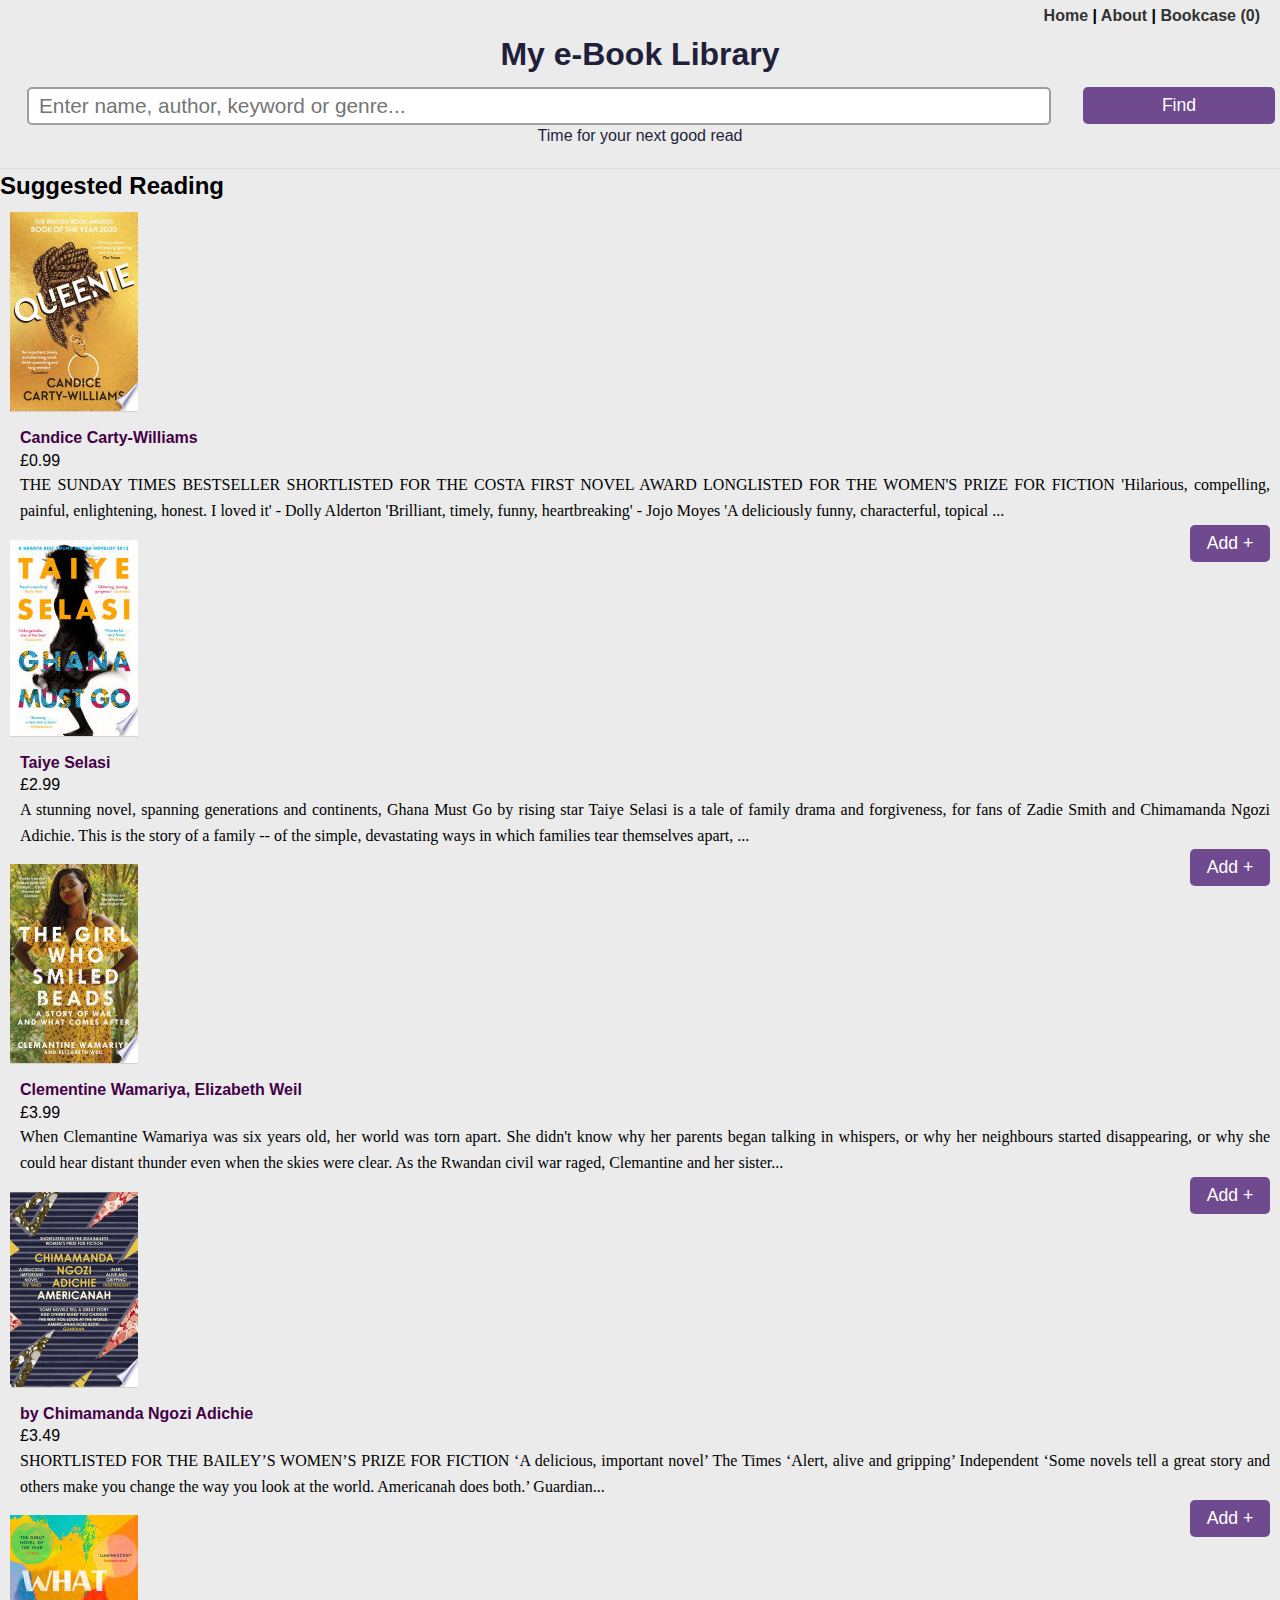
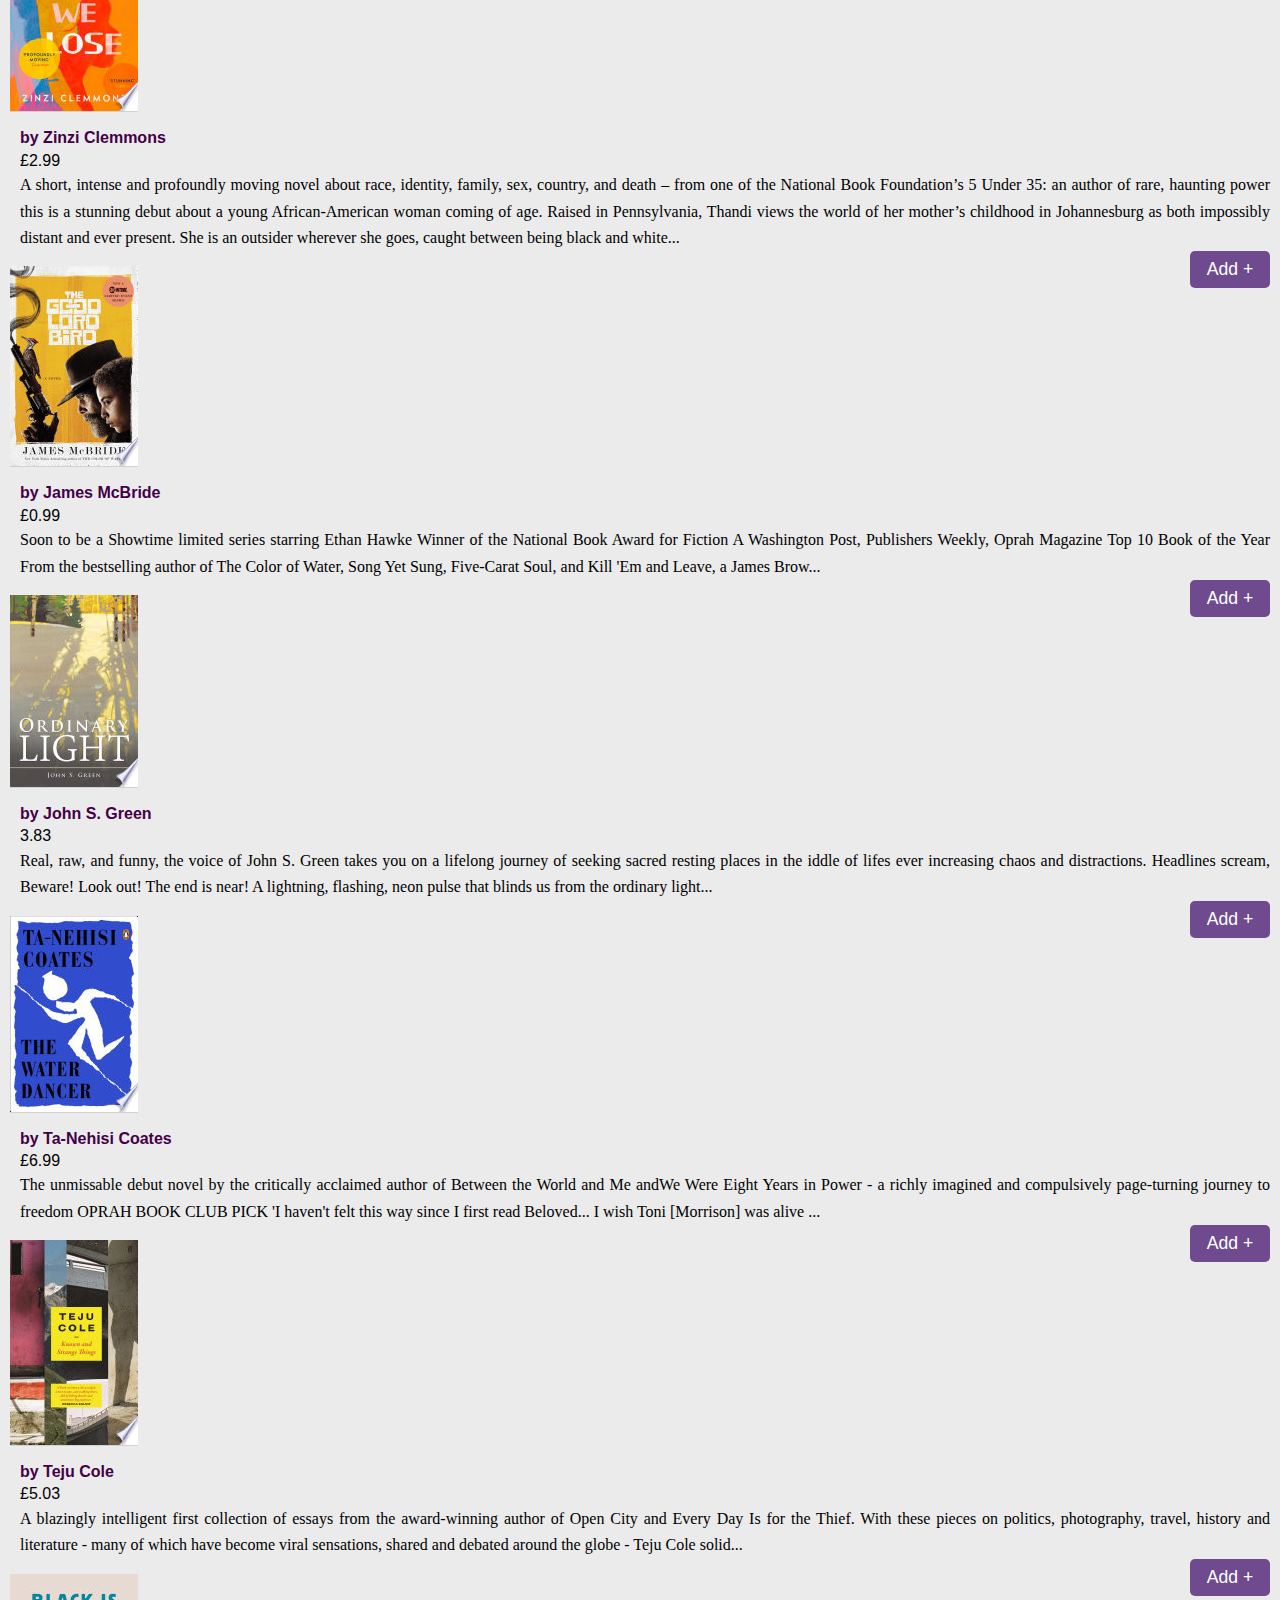
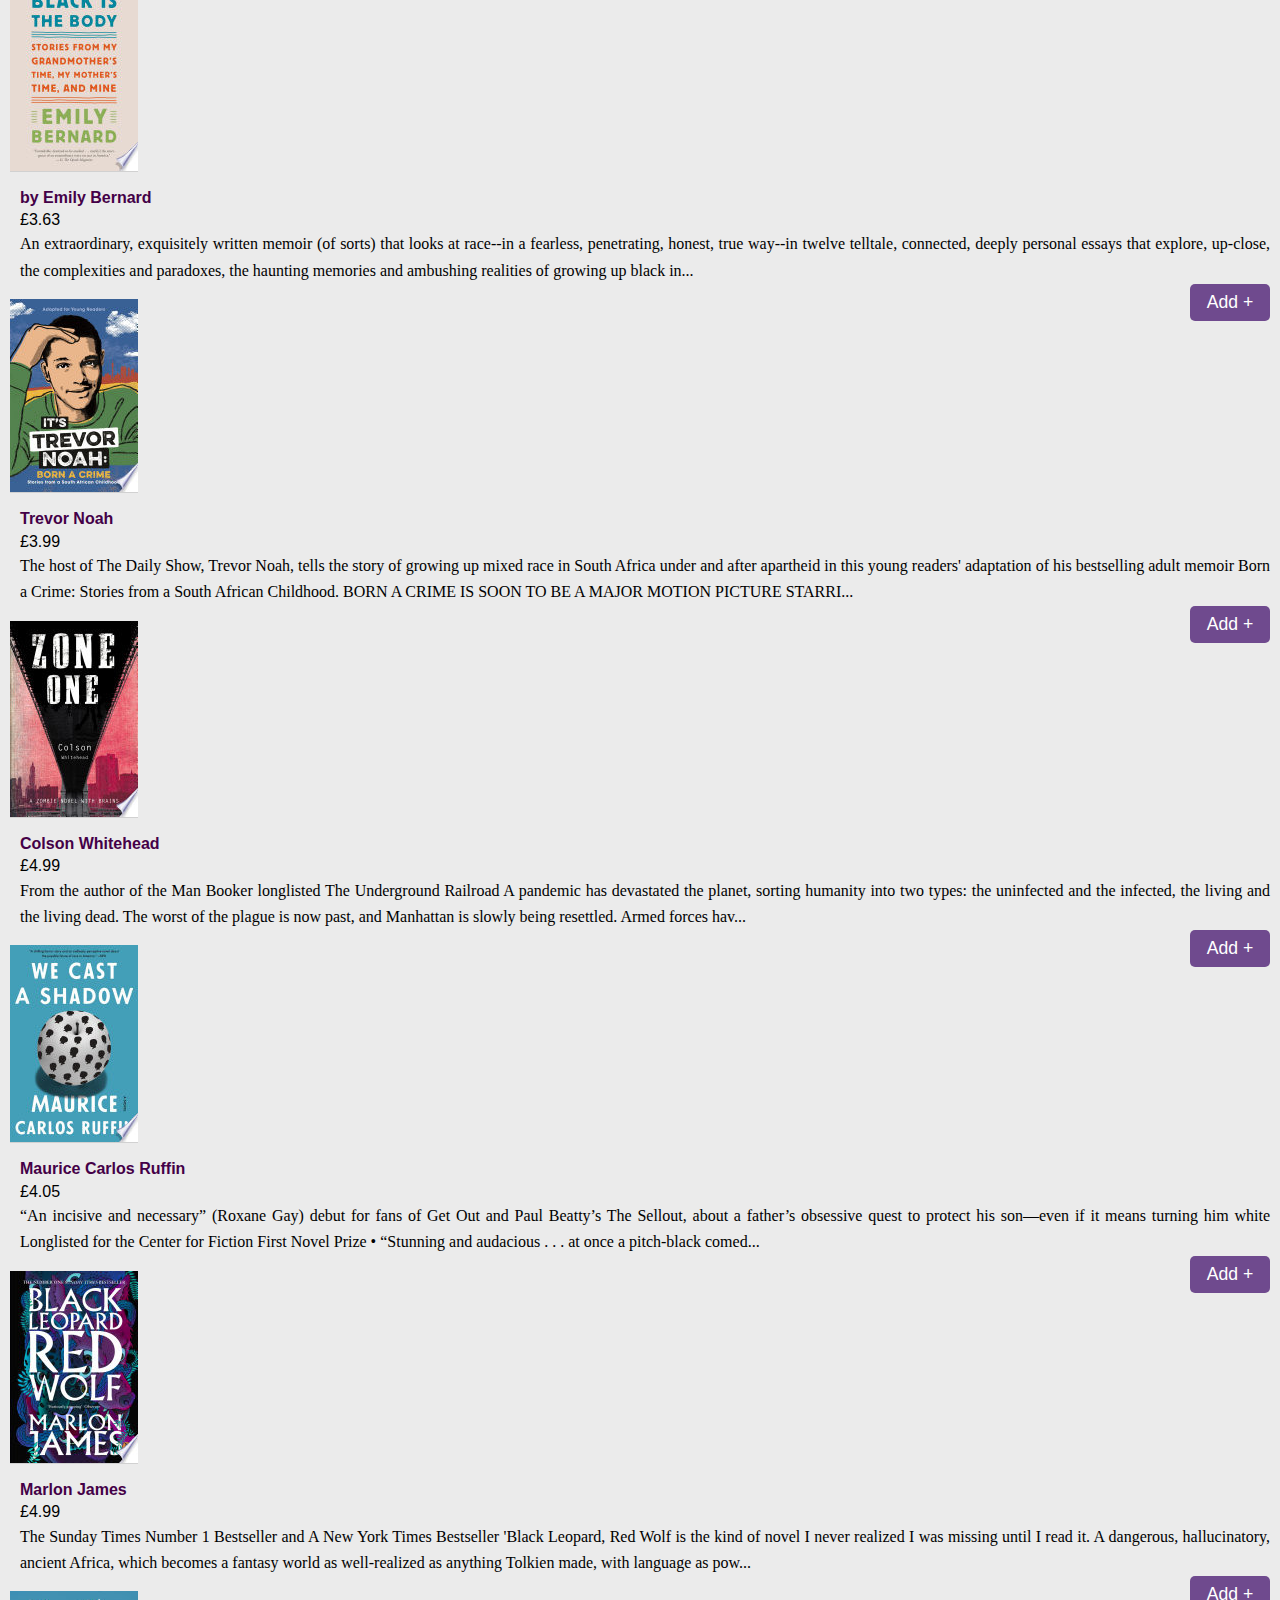
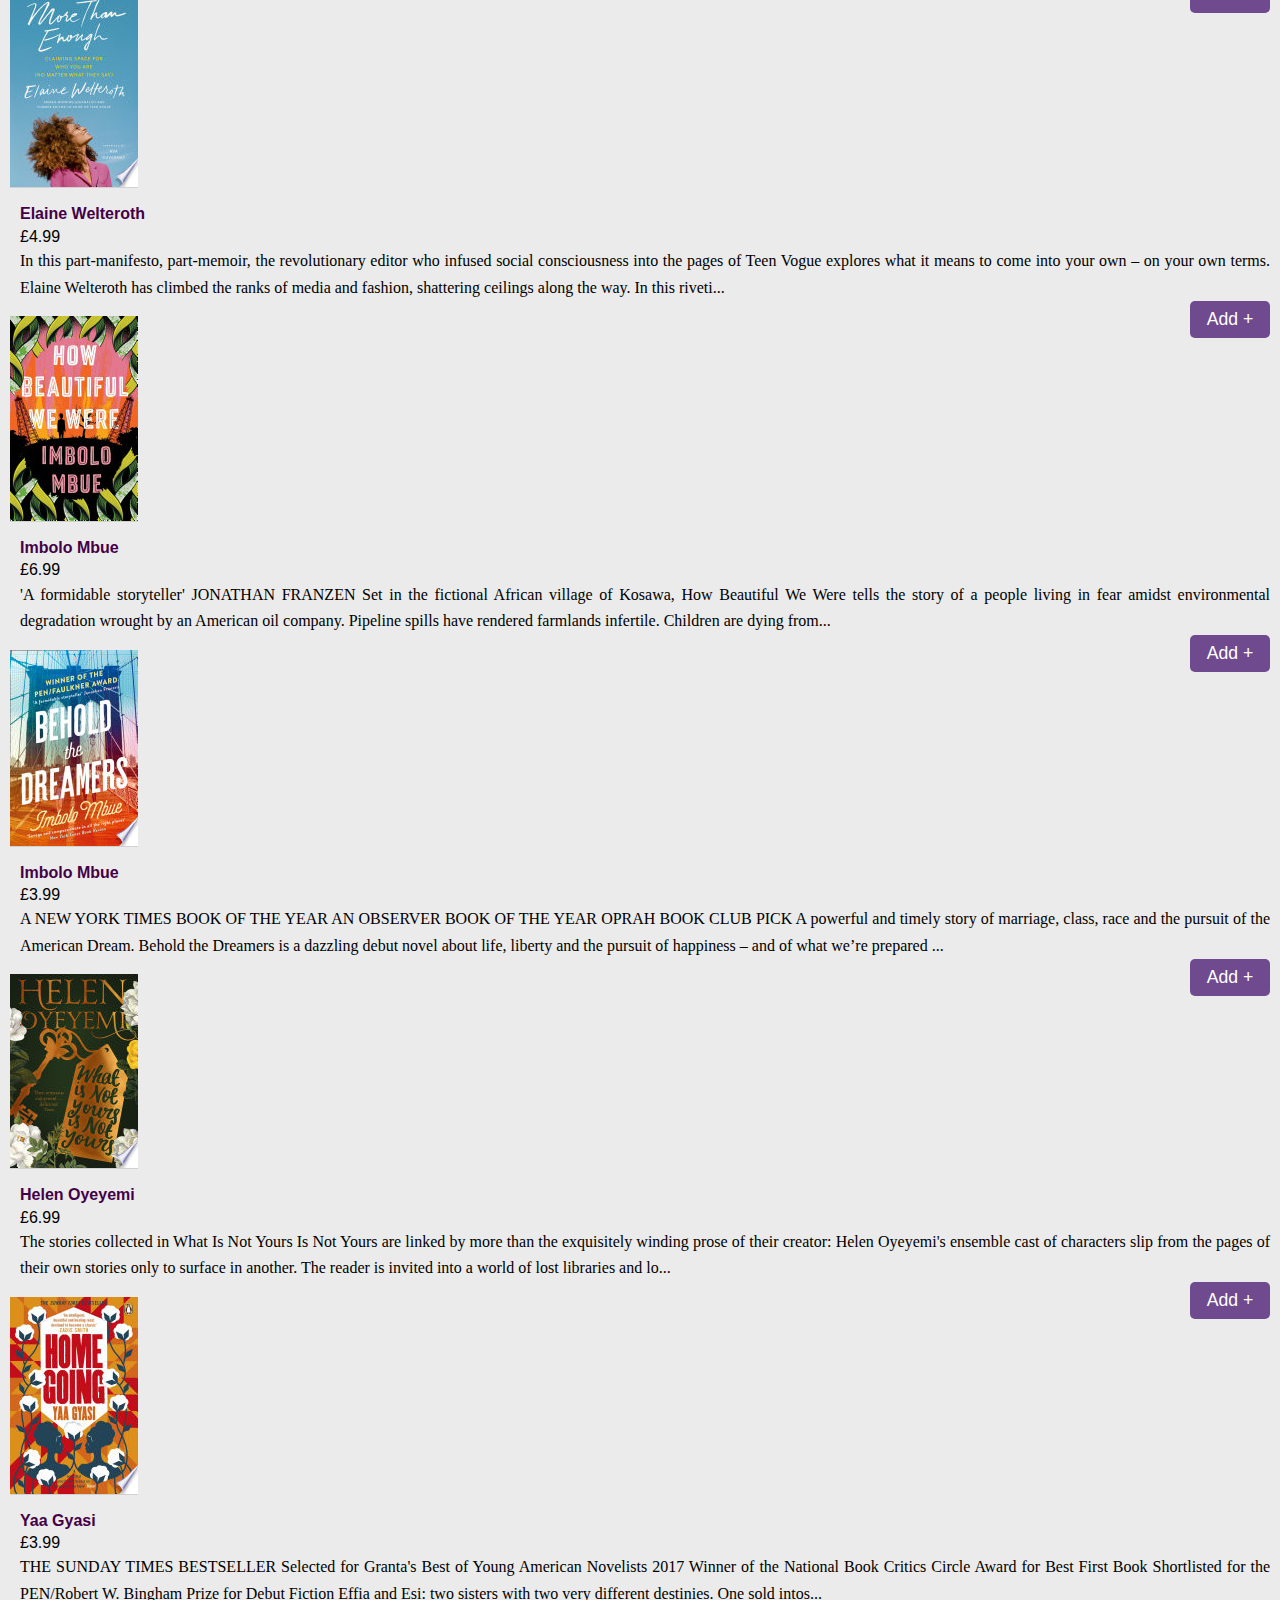
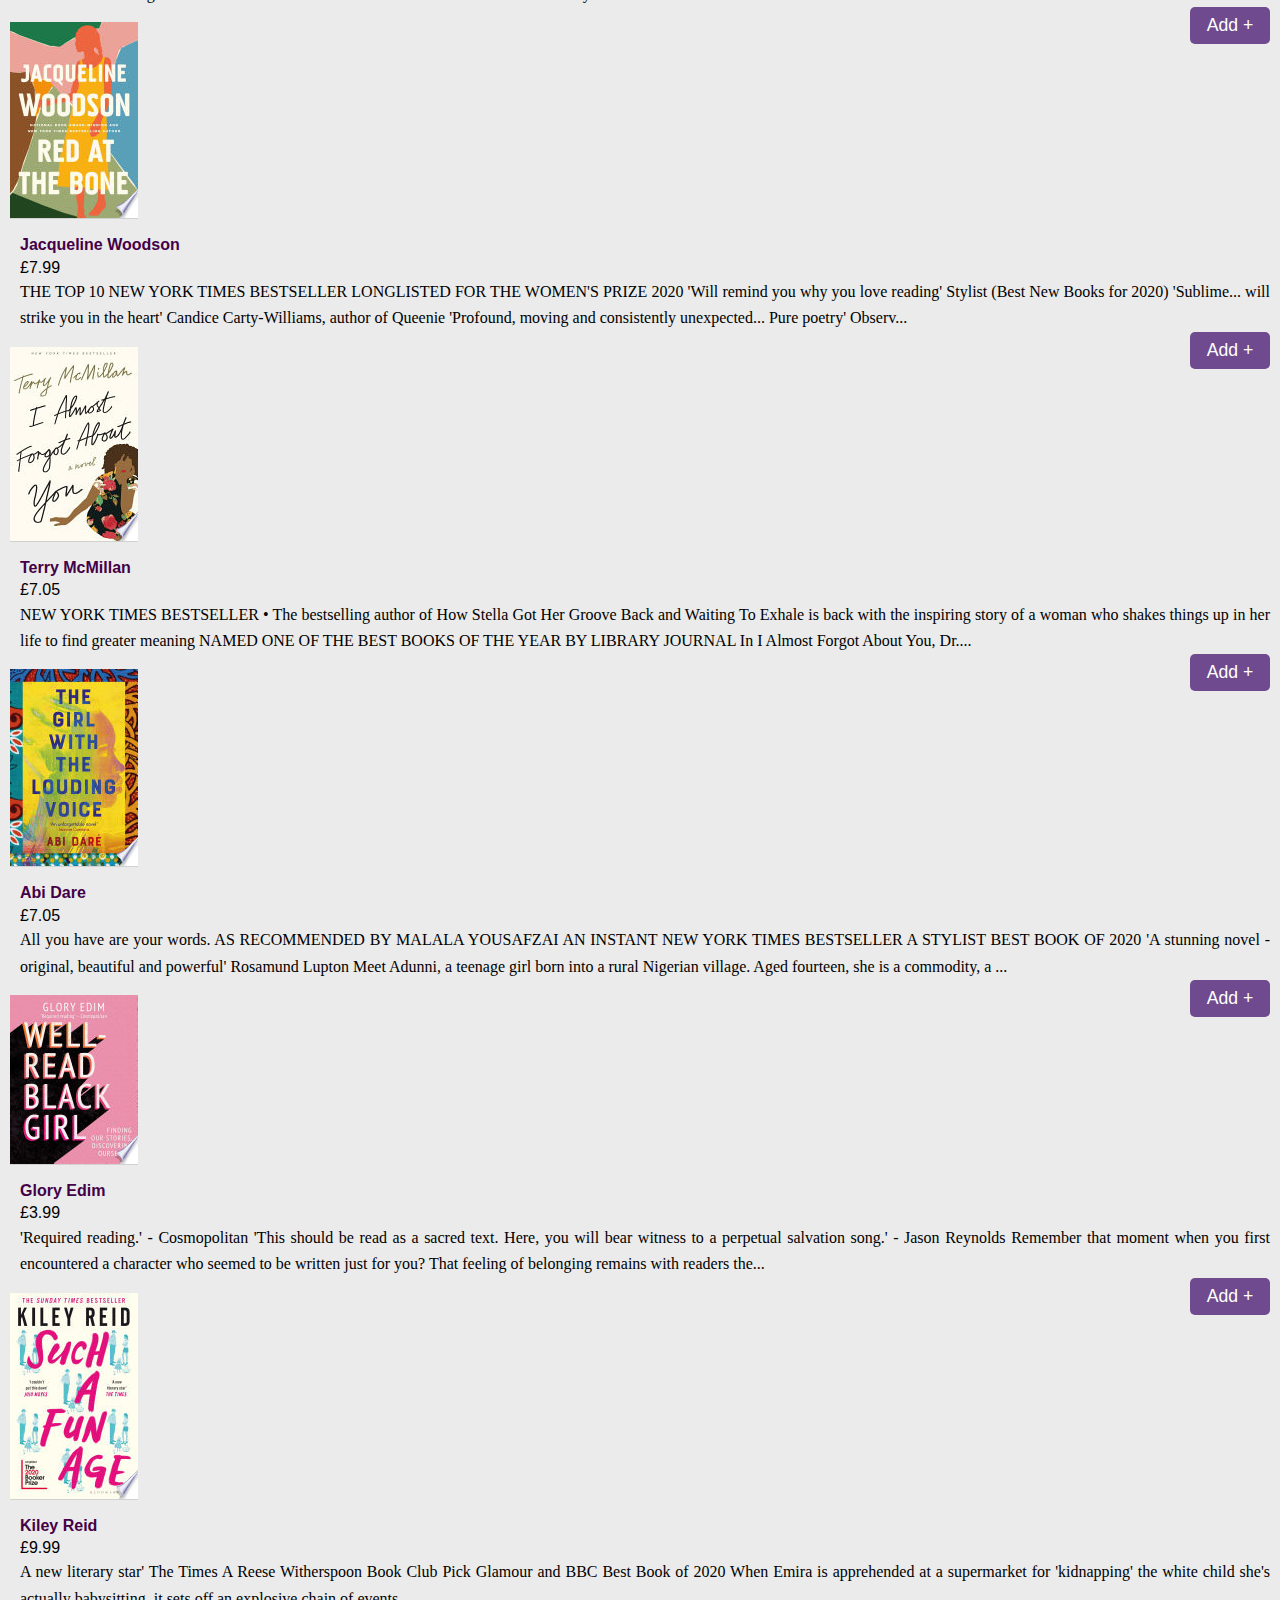
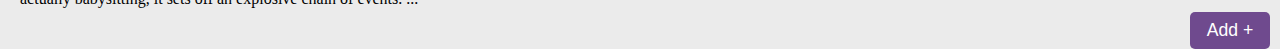
==== commit 6c6c7ac5: "updated script tag" ====
--- a/index.html
+++ b/index.html
@@ -37,7 +37,7 @@
         <div id="list"></div>
       </section>
     </main>
-    <script type="module" src="/index.js">
+    <script type="module" src="/src/index.js">
       createListOfBooks()
     </script>
   </body>
--- a/style.css
+++ b/style.css
@@ -51,7 +51,7 @@
   margin-right: 10px;
 }
 
-.book {
+.book img {
   margin-top: 5px;
   margin-bottom: 15px;
   border-bottom: 1px solid rgb(209, 209, 209);
